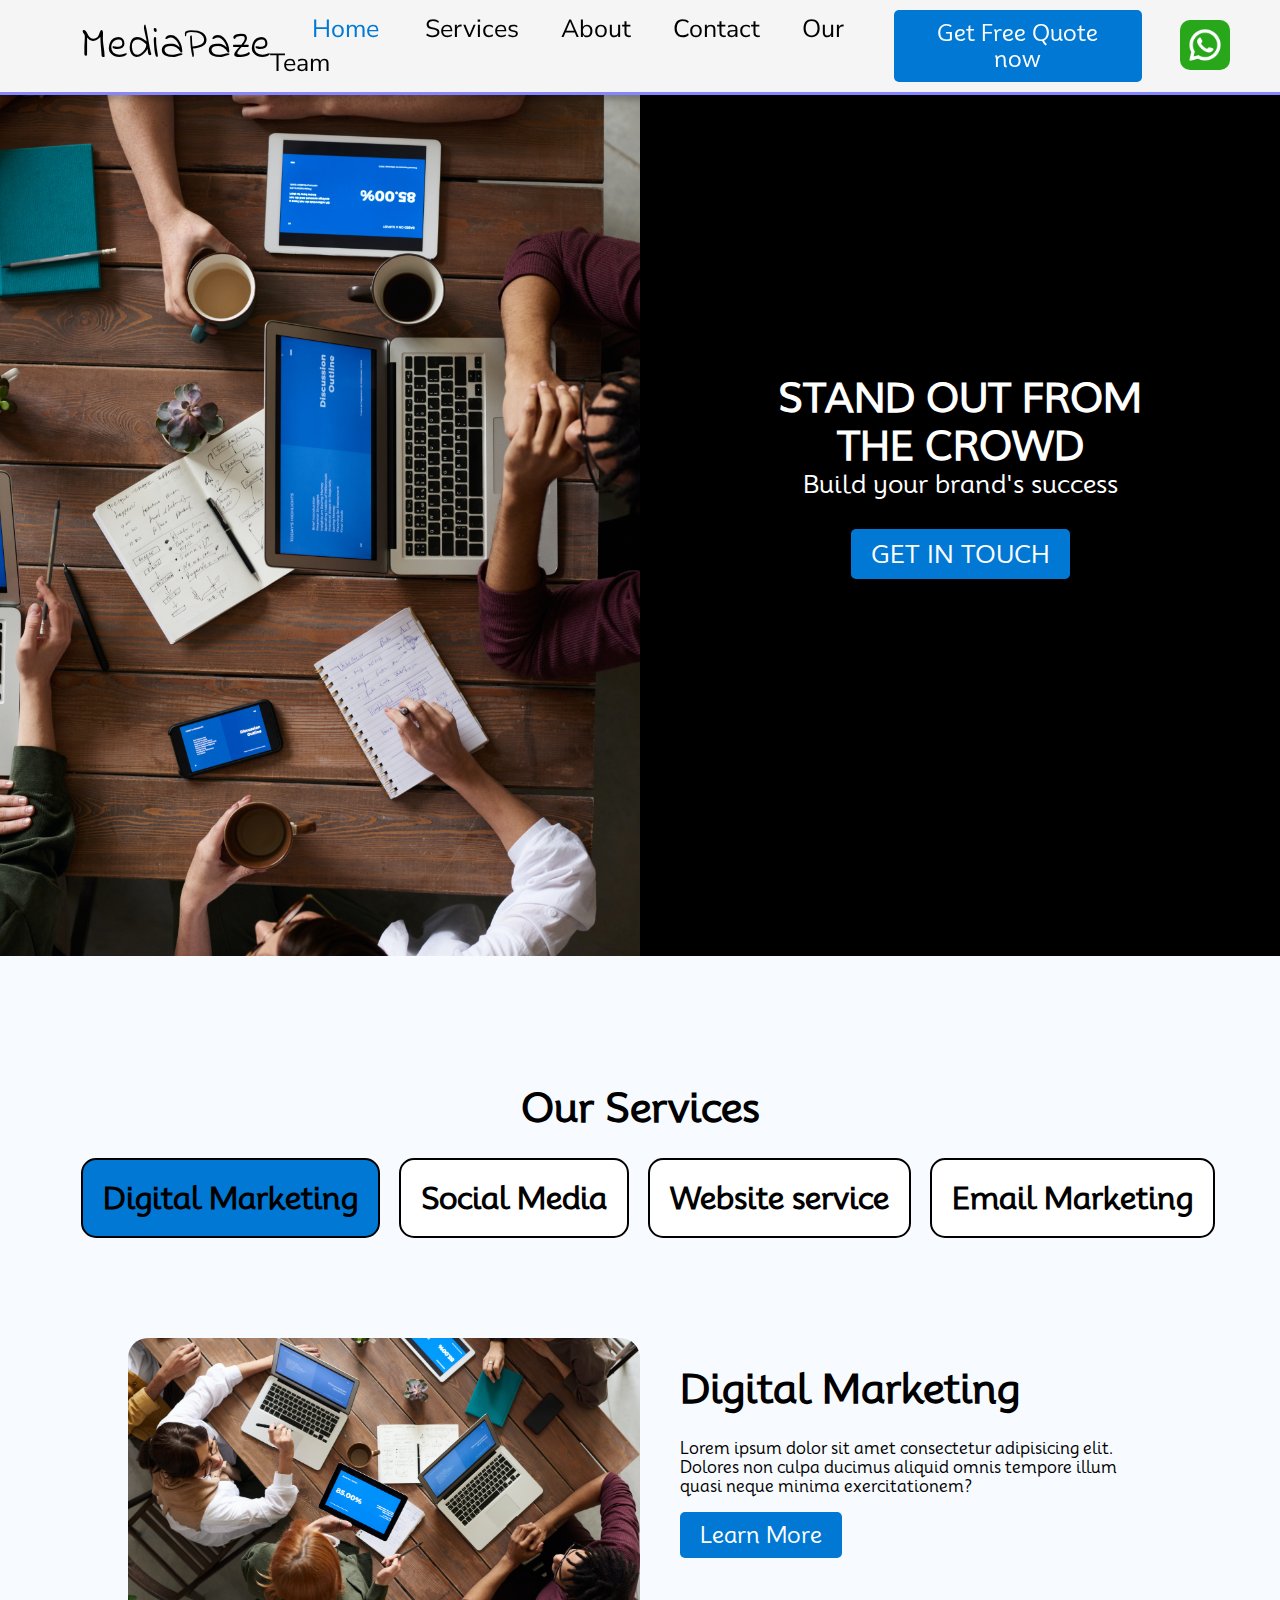
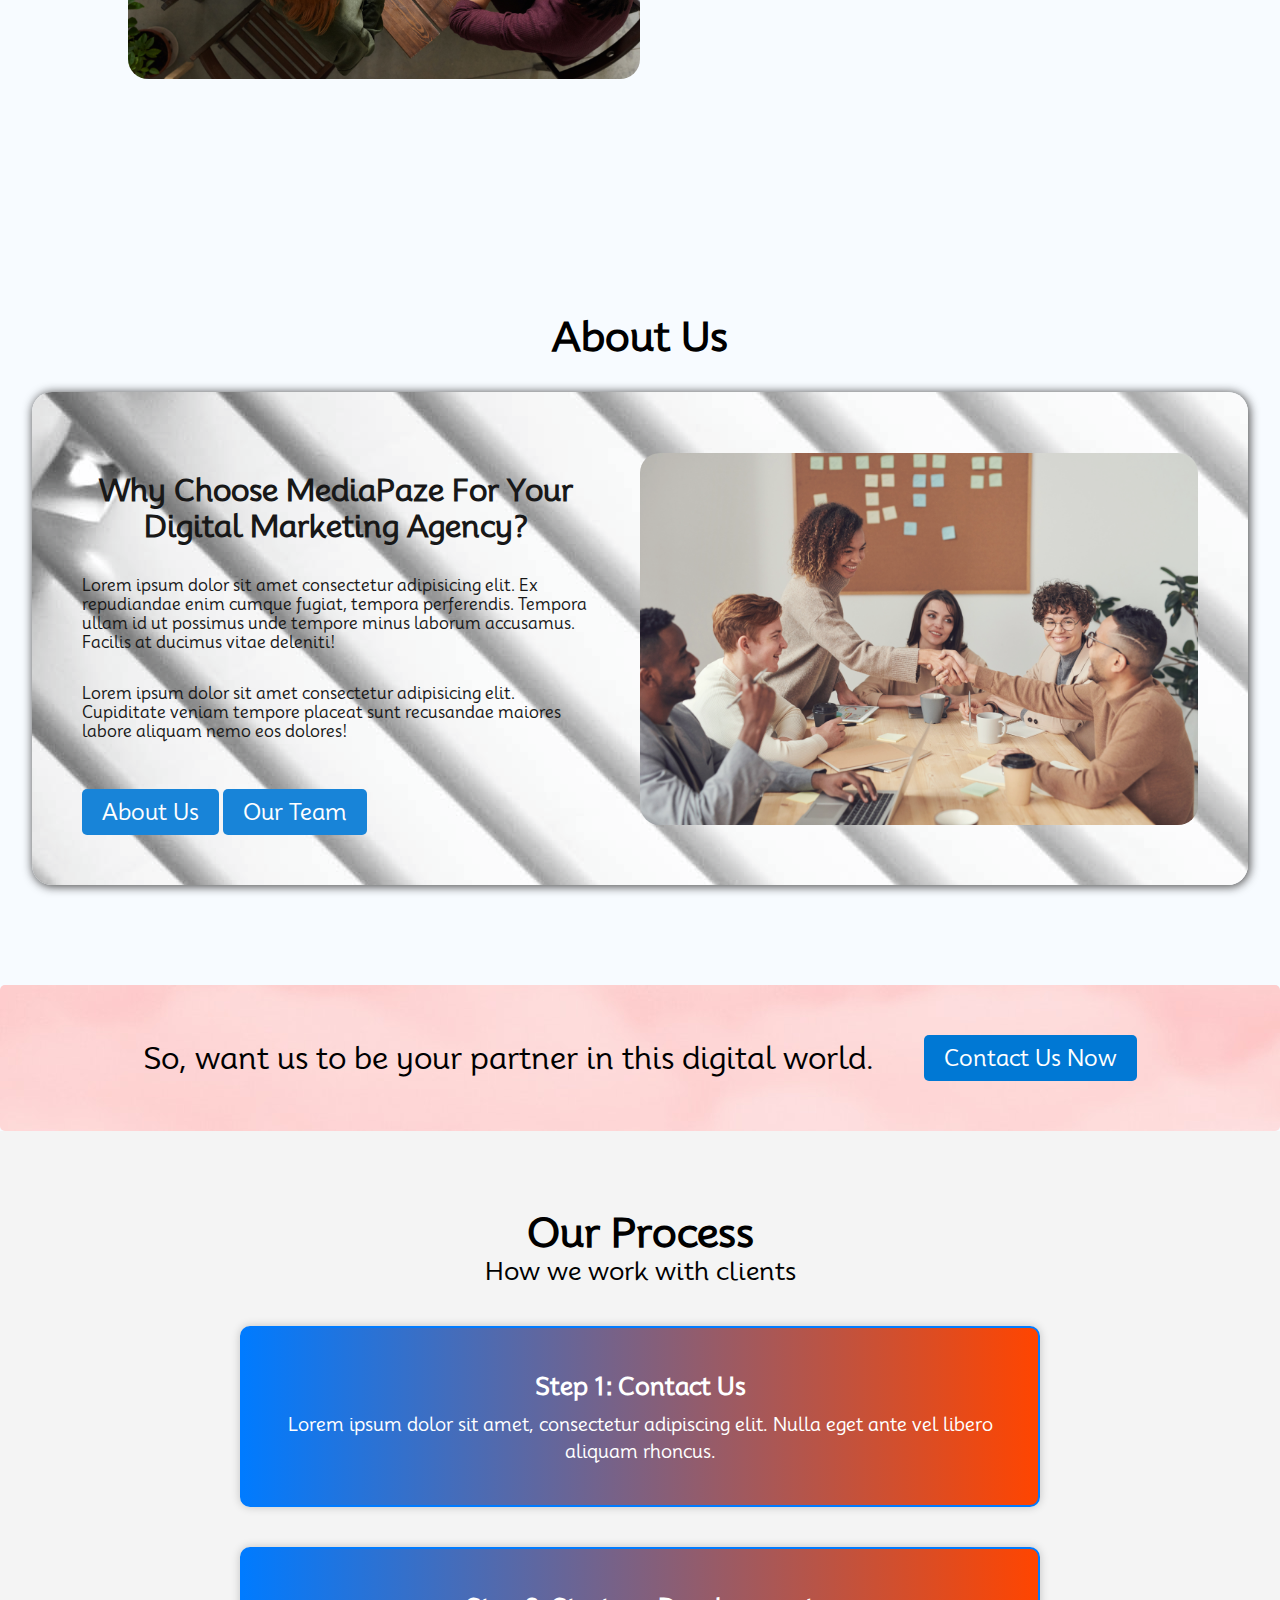
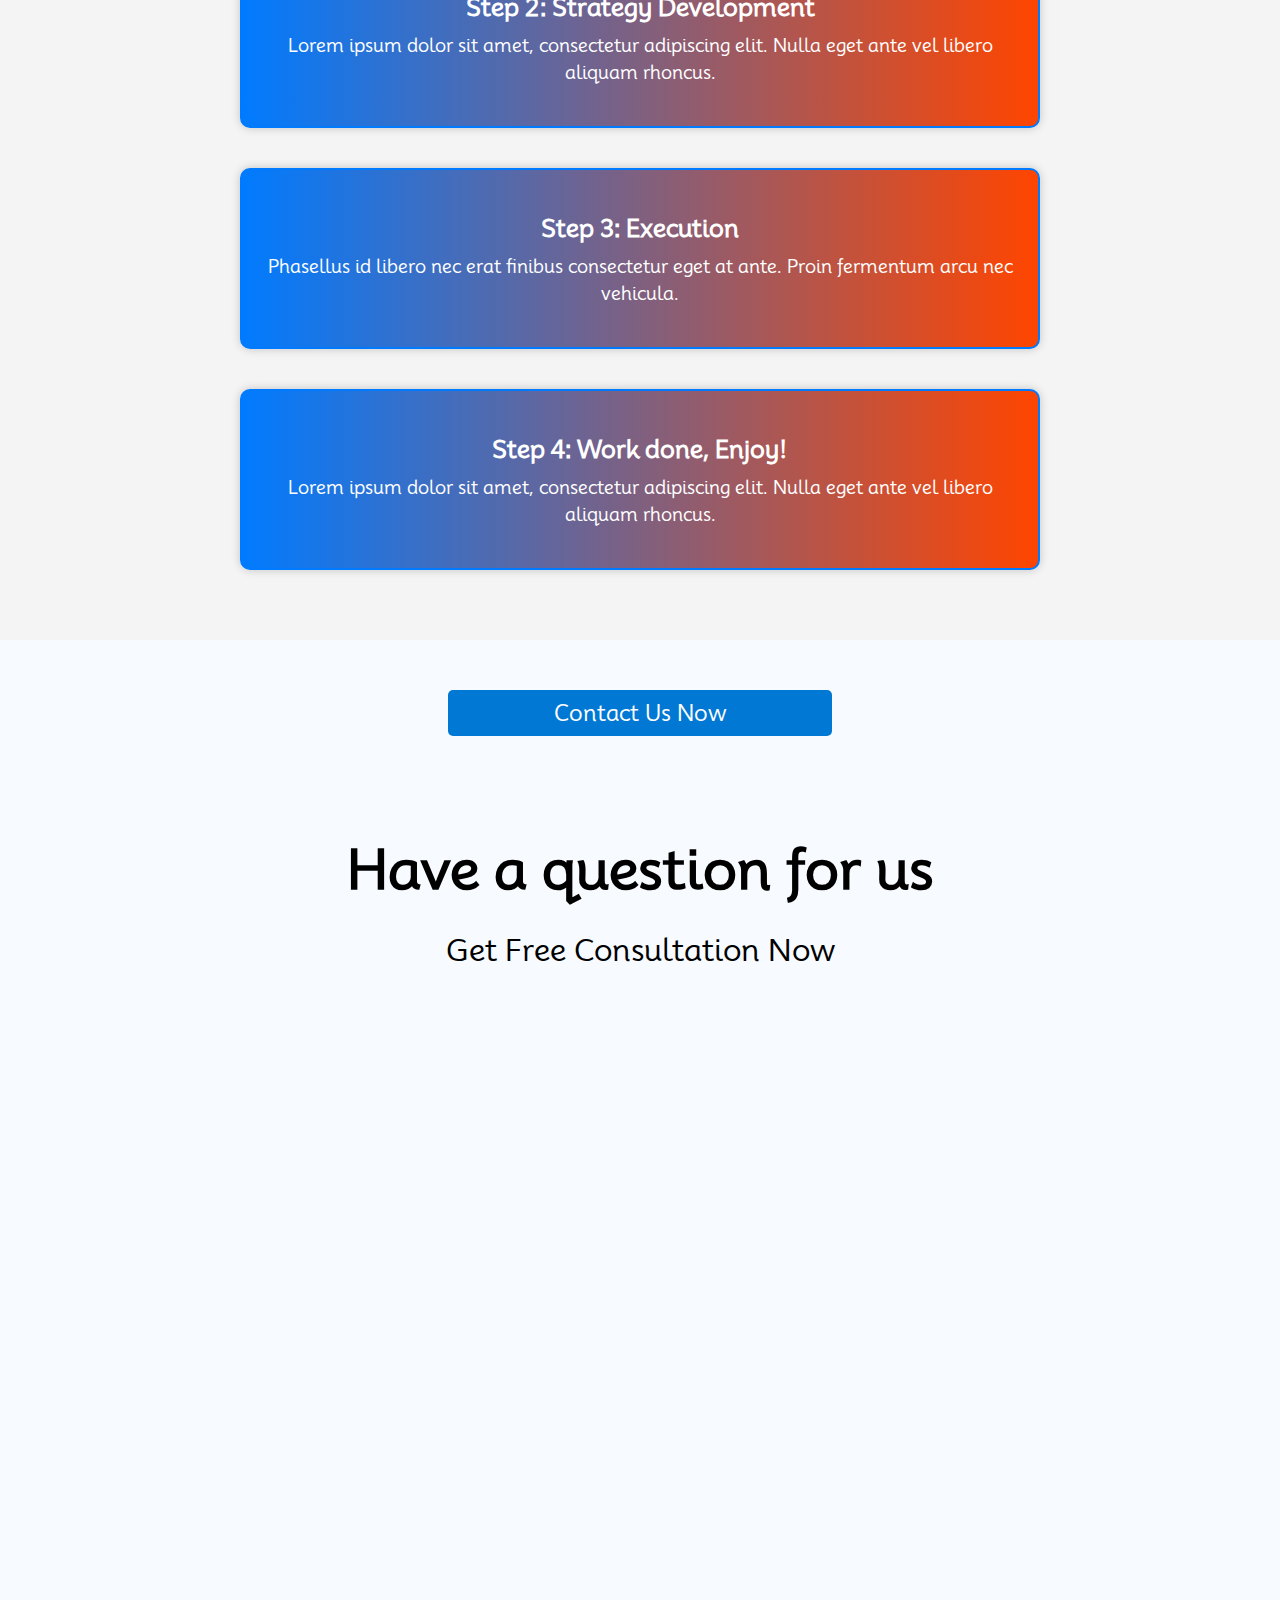
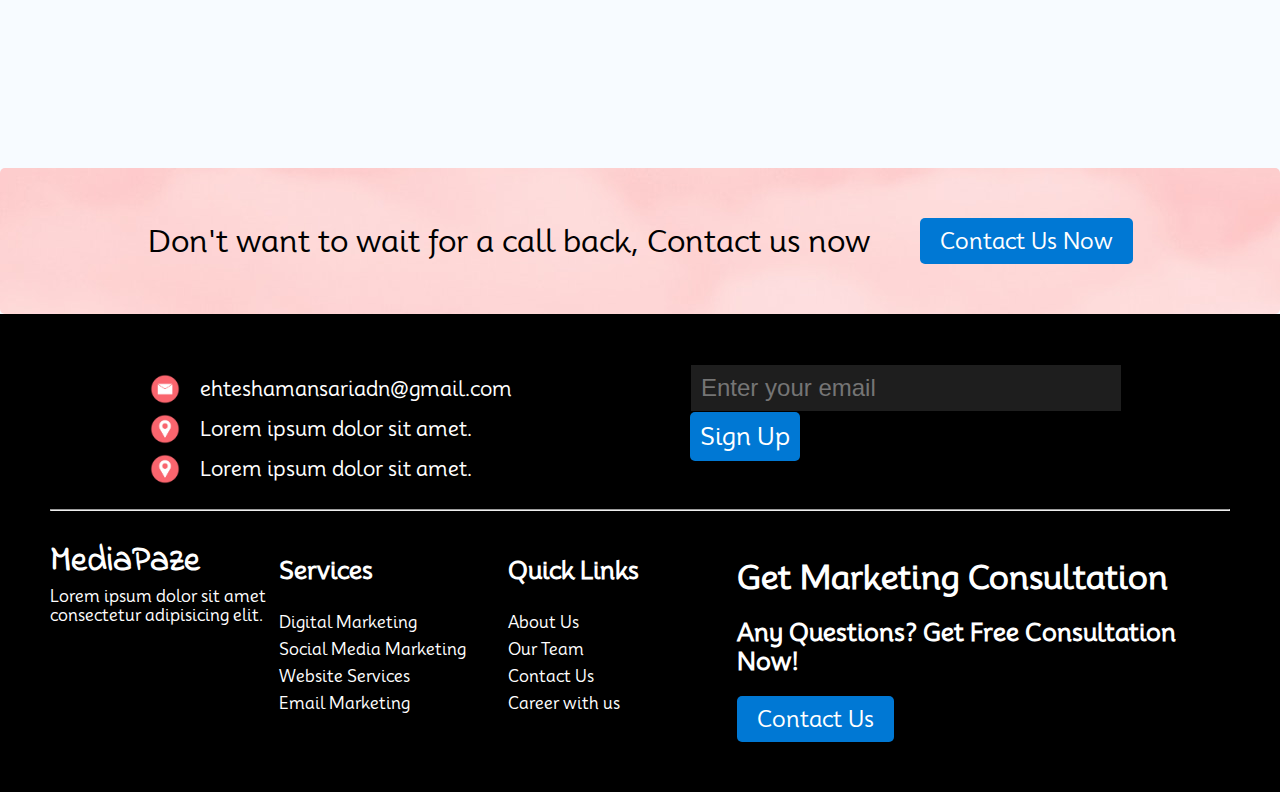
==== SRC/HTML/index.html @ 1546e2ee "ADDED FILES FROM DESKTOP" ====
<!DOCTYPE html>
<html lang="en">

<head>
    <meta charset="UTF-8">
    <meta name="viewport" content="width=device-width, initial-scale=1.0">
    <title>Medai Paze</title>
    <link rel="stylesheet" type="text/css" href="../CSS/style.css">
    <link rel="stylesheet" href="../CSS/common.css">
</head>

<body id="body">
    <section id="header">
        <!-- <div class="header-get-quote">
            <span class="get-quote" onclick="window.location.href = '#'">Get your free quote now</span>
        </div> -->
        <nav>
            <span id="logo">MediaPaze</span>
            <div class="options">
                <a href="../HTML/index.html" class="active">Home</a>
                <!-- <a href="#">Pricing</a> -->
                <a href="../HTML/service.html">Services</a>
                <a href="../HTML/about.html">About</a>
                <a href="../HTML/contact.html">Contact</a>
                <a href="../HTML/our_team.html">Our Team</a>
            </div>
            <span class="get-quote" onclick="window.location.href = '#process'">Get Free Quote now</span>
            <a href="https://wa.me/917415212350?=Hello! I have some work to be done." target="_blank"><img src="../MEDIA/whatsapp.png" alt="MediaPaze"></a>
        </nav>
    </section>


    <section id="intro">
        <div class="intro"></div>
        <div class="intro-cont">
            <div class="intro-cont-img">
                <img src="../MEDIA/pexels-fauxels-3183165.jpg" alt="MediaPaze">
            </div>
            <div class="intro-cont-text-area">
                <h1>STAND OUT FROM THE CROWD</h1>
                <span>Build your brand's success</span>
                <span class="get-quote" onclick="window.location.href = '../HTML/index.html#process'">GET IN TOUCH</span>
            </div>
        </div>
    </section>


    <section id="services">
        <h1>Our Services</h1>
        <div class="service-menu">
            <button class="service-menu-item" id="button1">Digital Marketing</button>
            <button class="service-menu-item" id="button2">Social Media</button>
            <button class="service-menu-item" id="button3">Website service</button>
            <button class="service-menu-item" id="button4">Email Marketing</button>
        </div>
        <div id="content1" class="content">
            <img src="../MEDIA/pexels-fauxels-3182773.jpg" alt="Digital Marketing">
            <div class="service-content-text-area">
                <h1>Digital Marketing</h1>
                <p>Lorem ipsum dolor sit amet consectetur adipisicing elit. Dolores non culpa ducimus aliquid omnis
                    tempore illum quasi neque minima exercitationem?</p>
                <span class="get-quote" onclick="window.location.href = '#'">Learn More</span>
            </div>
        </div>
        <div id="content2" class="content"><img src="../MEDIA/pexels-fauxels-3182773.jpg" alt="Digital Marketing">
            <div class="service-content-text-area">
                <h1>Social Media Marketing</h1>
                <p>Lorem ipsum dolor sit amet consectetur adipisicing elit. Dolores non culpa ducimus aliquid omnis
                    tempore illum quasi neque minima exercitationem?</p>
                <span class="get-quote" onclick="window.location.href = '#'">Learn More</span>
            </div>
        </div>
        <div id="content3" class="content"><img src="../MEDIA/pexels-fauxels-3182773.jpg" alt="Digital Marketing">
            <div class="service-content-text-area">
                <h1>Website Services</h1>
                <p>Lorem ipsum dolor sit amet consectetur adipisicing elit. Dolores non culpa ducimus aliquid omnis
                    tempore illum quasi neque minima exercitationem?</p>
                <span class="get-quote" onclick="window.location.href = '#'">Learn More</span>
            </div>
        </div>
        <div id="content4" class="content">
            <img src="../MEDIA/pexels-fauxels-3182773.jpg" alt="Digital Marketing">
            <div class="service-content-text-area">
                <h1>Email Marketing</h1>
                <p>Lorem ipsum dolor sit amet consectetur adipisicing elit. Dolores non culpa ducimus aliquid omnis
                    tempore illum quasi neque minima exercitationem?</p>
                <span class="get-quote" onclick="window.location.href = '#'">Learn More</span>
            </div>
        </div>

        </div>
    </section>


    <section id="about">
        <h2 id="about-h2">About Us</h2>
        <div class="about">


            <div class="about-text-area">
                <h3>Why Choose MediaPaze For Your Digital Marketing Agency?</h3>
                <p>Lorem ipsum dolor sit amet consectetur adipisicing elit. Ex repudiandae enim cumque fugiat, tempora
                    perferendis. Tempora ullam id ut possimus unde tempore minus laborum accusamus. Facilis at ducimus
                    vitae
                    deleniti!</p>
                    <p>Lorem ipsum dolor sit amet consectetur adipisicing elit. Cupiditate veniam tempore placeat sunt
                        recusandae maiores labore aliquam nemo eos dolores!</p>
                        <div class="about-text-area-btns">
                            <span class="get-quote" onclick="window.location.href = '../HTML/about.html'">About Us</span>
                    <span class="get-quote" onclick="window.location.href = '../HTML/our_team.html'">Our Team</span>
                </div>
            </div>
            <img src="../MEDIA/pexels-fauxels-3184291.jpg" alt="MediaPaze">
        </div>
    </section>

    <section id="get-quote-section">
        <span id="get-quote-section-text">So, want us to be your partner in this digital world.</span id>
        <span class="get-quote" onclick="window.location.href = '../HTML/contact.html'">Contact Us Now</span>

    </section>
    
    




    <section class="our-process" id="process">
        <h1>Our Process</h1>
        <p>How we work with clients</p>
        <div class="timeline">
            <div class="timeline-item">
                <!-- <div class="timeline-icon">
                    <img src="icon1.png" alt="Step 1 Icon">
                </div> -->
                <div class="timeline-content">
                    <h3>Step 1: Contact Us</h3>
                    <p>Lorem ipsum dolor sit amet, consectetur adipiscing elit. Nulla eget ante vel libero aliquam rhoncus.</p>
                </div>
            </div>
            <div class="timeline-item">
                <!-- <div class="timeline-icon">
                    <img src="icon1.png" alt="Step 1 Icon">
                </div> -->
                <div class="timeline-content">
                    <h3>Step 2: Strategy Development</h3>
                    <p>Lorem ipsum dolor sit amet, consectetur adipiscing elit. Nulla eget ante vel libero aliquam rhoncus.</p>
                </div>
            </div>
            <!-- <div class="process-divider"></div> -->
            <div class="timeline-item">
                <!-- <div class="timeline-icon">
                    <img src="icon2.png" alt="Step 2 Icon">
                </div> -->
                <div class="timeline-content">
                    <h3>Step 3: Execution</h3>
                    <p>Phasellus id libero nec erat finibus consectetur eget at ante. Proin fermentum arcu nec vehicula.</p>
                </div>
            </div>
            <!-- <div class="process-divider"></div> -->
            <div class="timeline-item">
                <!-- <div class="timeline-icon">
                    <img src="icon1.png" alt="Step 1 Icon">
                </div> -->
                <div class="timeline-content">
                    <h3>Step 4: Work done, Enjoy!</h3>
                    <p>Lorem ipsum dolor sit amet, consectetur adipiscing elit. Nulla eget ante vel libero aliquam rhoncus.</p>
                </div>
            </div>
    </section>
    <span class="get-quote" onclick="window.location.href = '../HTML/contact.html'" id="process-contact-btn">Contact Us Now</span>





<section id="contact">
    <div class="contact-text-area">
        <h1>Have a question for us</h1>
    <p>Get Free Consultation Now</p>
    </div>
    
    <!-- Calendly inline widget begin -->
<div class="calendly-inline-widget" data-url="https://calendly.com/myemails-855/30-minute-meeting-2" style="min-width:320px;height:700px;"></div>
<script type="text/javascript" src="https://assets.calendly.com/assets/external/widget.js" async></script>

</section>


<section id="get-quote-section">
    <span id="get-quote-section-text">Don't want to wait for a call back, Contact us now</span id>
    <span class="get-quote" onclick="window.location.href = '../HTML/contact.html'">Contact Us Now</span>

</section>






<section class="footer">
    <div class="footer-part1">
    <div class="address-a-info">
        <div class="aai-content">
            <img src="../MEDIA/2.png" alt="">
            <a href="mailto:ehteshamansariadn@gmail.com">ehteshamansariadn@gmail.com</a>
        </div>
        <div class="aai-content">
            <img src="../MEDIA/3.png" alt="">
            <p>Lorem ipsum dolor sit amet.</p>
        </div>
        <div class="aai-content">
            <img src="../MEDIA/3.png" alt="">
            <p>Lorem ipsum dolor sit amet.</p>
        </div>
    </div>

    <div class="newsletter">
        <input type="email" name="email-for-newsletter" id="email-input" required placeholder="Enter your email">
        <span type="submit" id="newsletter-submit" class="get-quote">Sign Up</span>
    </div>
</div>

<hr style="margin-top: 25px; margin-bottom: 25px;">

<div class="footer-part2">
    <div class="footer-about">
        <!-- <img src="#" alt="MediaPaze"> -->
        <h1 id="footer-logo">MediaPaze</h1>
        <p>Lorem ipsum dolor sit amet consectetur adipisicing elit.</p>
    </div>
    <div class="footer-links">
        <h2>Services</h2>
        <div class="footer-links-sec">
            <a href="#">Digital Marketing</a>
            <a href="#">Social Media Marketing</a>
            <a href="#">Website Services</a>
            <a href="#">Email Marketing</a>
        </div>
    </div>
    <div class="footer-links">
        <h2>Quick Links</h2>
        <div class="footer-links-sec">
            <a href="#">About Us</a>
            <a href="#">Our Team</a>
            <a href="#">Contact Us</a>
            <a href="#">Career with us</a>
        </div>
    </div>
    <div class="footer-quote">
        <h1>Get Marketing Consultation</h1>
        <h2>Any Questions? Get Free Consultation Now!</h2>
        <span class="get-quote">Contact Us</span>
    </div>
</div>
    
</section>















    <script src="../JS/our_process.js"></script>
    <script src="../JS/script.js"></script>
    <script src="../JS/service.js"></script>
</body>

</html>
---- SRC/CSS/style.css ----
.ball {
    position: absolute;
    width: 10px; /* Adjust the size of the balls as needed */
    height: 10px;
    background-color: #fe2a2a; /* Color of the balls */
    border-radius: 50%;
    animation-timing-function: linear;
    transform-origin: center;
}

.intro-cont{
    display: flex;
    flex-direction: row;
    align-items: center;
    justify-content: center;
    width: 100%;
    /* height: auto; */
    overflow: hidden;
    background-color: black;
    margin-bottom: 100px;
    
}

.intro-cont-img{
    top: 10px;
    width: 50%;
    z-index: 0;
    overflow-y: hidden;
    margin-bottom: -7px;
}

.intro-cont-img img{
    width: 100%;
    
}

.intro-cont-text-area{
    width: 50%;
    height: auto;
    color: white;
    display: flex;
    flex-direction: column;
    align-items: center;
    font-family: 'Mooli', sans-serif;
}

.intro-cont-text-area h1{
    width: 70%;
    margin-bottom: 0;
    text-align: center;
    font-size: 40px;
}
.intro-cont-text-area span{
    font-size: 25px;
    margin-bottom: 30px;
}




#services{
    
    top: 150px;
    display: flex;
    flex-direction: column;
    align-items: center;
    justify-content: center;
    /* margin-top: 50px; */
    /* margin-bottom: 100px; */
}



.service-menu-item{
    background-color: white ;
    border: 2px solid black;
    border-radius: 15px;
    padding: 20px;
    font-size: 30px;
    font-weight: bolder;
    font-family:'Mooli', sans-serif;
    margin-left: 15px;
    cursor: pointer;
    margin-bottom: 100px;
}
#services h1{
    font-size: 40px;
    font-family: 'Mooli', sans-serif;
}
.content {
    display: none;
    flex-direction: row;
    justify-content: center;
    text-align: center;
    width: 80%;
    margin-bottom: 200px;
}
.content img{
    width: 50%;
    height: auto;
    margin-right: 40px;
    border-radius: 20px;
}

.content .service-content-text-area{
    text-align: left;
    font-family: 'Mooli', sans-serif;
}



.about{
    display: flex;
    flex-direction: row;
    text-align: center;
    align-items: center;
    justify-content: center;
    width: 95%;
    height: auto;
    margin: auto;
    background-image: url(../MEDIA/about_background.jpg);
    opacity: 0.9;
    padding: 50px;
    border-radius: 20px;
    box-shadow: 1px 1px 10px 1px rgb(65, 64, 64);
}
#about-h2{
    text-align: center;
    font-family: 'Mooli', sans-serif;
    font-size: 40px;
    margin-bottom: 2rem;
}


.about img{
    width: 50%;
    border-radius: 20px;
    margin-left: 50px;
} 

.about .about-text-area{
    text-align: center;
    font-family: 'Mooli', sans-serif;

}
.about .about-text-area h3{
    font-size: 30px;
}

.about .about-text-area p{
    text-align: left;
    margin-top: 2rem;
}

.about-text-area-btns{
    float: left;
    margin-top: 2rem;
}


#get-quote-section{
    display: flex;
    flex-direction: row;
    background-image: url(../MEDIA/quote-background.jpg);
    width: 100%;
    margin-top: 100px;
    font-family: 'Mooli', sans-serif;
    padding: 50px 25px;
    justify-content: center;
    align-items: center;
    border-radius: 5px;
}

#get-quote-section-text{
    font-size: 30px;
    margin-right: 50px;
}



/* Define styles for the section */
.our-process {
    padding: 50px 0;
    text-align: center;
    background-color: #f4f4f4;
    margin-bottom: 50px;
}

.our-process h1{
    font-family: 'Mooli',sans-serif;
    font-size: 40px;
    text-align: center;
    margin-bottom: 0;
}

.our-process p{
    font-family: 'Mooli',sans-serif;
    font-size: 25px;
    margin: 0;
    margin-bottom: 20px;
}



/* Define styles for the timeline */
.timeline {
    display: flex;
    flex-direction: column;
    align-items: center;
}

/* Define styles for individual timeline items */
.timeline-item {
    display: flex;
    align-items: flex-start;
    margin: 30px 0;
    max-width: 800px;
}

.timeline-icon {
    width: 80px;
    height: 80px;
    background-color: #f0f3f7;
    border-radius: 50%;
    display: flex;
    justify-content: center;
    align-items: center;
    margin-right: 20px;
    box-shadow: 0 0 15px rgba(0, 0, 0, 0.2);
}

.timeline-icon img {
    width: 50px;
    height: 50px;
}

.timeline-content {
    background: linear-gradient(to right, #007bff, #ff4500);
    color: #fff;
    padding: 20px;
    border: 2px solid #007bff;
    border-radius: 10px;
    box-shadow: 0 0 10px rgba(0, 0, 0, 0.2);
     
    z-index: 2; 
}


.timeline-content h3 {
    font-size: 24px;
    margin-bottom: 10px;
    color: #ffffff;
    font-family: 'Mooli', sans-serif;
}

.timeline-content p {
    font-size: 18px;
    line-height: 1.5;
    color: #ffffff;
    font-family: 'Mooli', sans-serif;
}


.process-divider {
    width: 100%;
    height: 20px; 
    background-image: linear-gradient(to right, #007bff, #ff4500);
    border-radius: 10px;
    margin: 20px 0;
}


.timeline-item {
    display: flex;
    margin: 20px 0;}


#process-contact-btn{
    display: flex;
    justify-content: center;
    align-items: center;
    width: 30%;
    margin: auto;
    
}


.contact-text-area{
    align-items: center;
    text-align: center;
    margin: auto;
    margin-top: 100px;
}

#contact h1{
    font-family: 'Mooli' , sans-serif;
    font-size: 55px;
    margin-bottom: 10px;
}

#contact p{
    font-family: 'Mooli', sans-serif;
    font-size: 30px;
    margin-bottom: 0px;
}
---- SRC/CSS/common.css ----
@import url('https://fonts.googleapis.com/css2?family=Indie+Flower&family=Mooli&family=Nunito+Sans:opsz,wght@6..12,200;6..12,300;6..12,400&display=swap');

:root {
    --main-bg-color: #0078d4;
  }

  
* {
    box-sizing: border-box;
    /* border: 1px solid red; */
}

body {
    background-color: rgb(247, 251, 255);
    margin: 0;
    padding: 0;
    z-index: 1;
    /* height: 100000px; */
}

#header {
    background-color: white;
    display: flex;
    align-items: center;
    flex-direction: column;
    width: 100%;
    /* position: fixed; */
}

/* .header-get-quote{
    width: 100%;
    background-color: black;
    display: flex;
    flex-direction: column;
    display: none;
    align-items: center;
    justify-content: center;
    padding-top: 10px;
    padding-bottom: 10px;
    position: fixed;
    z-index: 9999;
    box-shadow: 0px 5px 5px rgba(0, 0, 0, 0.2);
} */

.get-quote {
    display: inline-block;
    padding: 10px 20px; 
    background-color: var(--main-bg-color); 
    color: white; 
    text-align: center;
    text-decoration: none;
    cursor: pointer;
    border-radius: 5px; 
    transition: background-color 0.3s ,color 0.5s; 
    font-family: 'Mooli', sans-serif;
    font-size: 22px;
    
}

.get-quote:hover{
    background-color: #00ff08e8;
    font-weight: bolder;
    color: black;
}


#logo{
    font-size: 45px;
    margin-left: 60px;
    font-family: 'Indie Flower', cursive;
}

nav a{
    text-decoration: none;
    color: black;
    margin-left: 38px;
    font-family: 'Nunito Sans', sans-serif;
    font-size: 25px;
    transition: background-color 0.3s, color 0.3s;
}
nav a.active {
    padding: 4px;
    border-radius: 10px;
    color: var(--main-bg-color);
}

nav a:hover{
    padding: 4px;
    border-radius: 10px;
    color: var(--main-bg-color);
}


.options{
    align-items: center;
    margin: auto;
}
nav{
    padding: 10px;
    padding-left: 20px;
    padding-right: 50px;
    background-color: whitesmoke;
    display: flex;
    flex-direction: row;
    font-family: 'Indie Flower', cursive;
    width: 100%;
    align-items: center;
    box-shadow: 0px 5px 5px rgba(0, 0, 0, 0.2);
    z-index: 999;
    border-bottom: 3px solid rgb(134, 134, 255);
    position: fixed;
    margin-bottom: 200px;
}
nav a img{
    width: 50px;
    height: 50px;
    margin-top: 7px;
    border-radius: 10px;
}

nav a img:hover{
    box-shadow: 1px 1px 10px 1px grey;

}

/* .accounts{
    margin: 0 25px;
    padding: 10px 5px;
    border-radius: 10px;
    background-color: #a6f8f8c5;
}
.accounts-buttons{
    border: 1px solid black;
    border-radius: 10px;
    padding: 3px 8px;
    font-size: 25px;
    cursor: pointer;
    transition: background-color 0.5s;
    font-family: sans-serif;
} */
/* #login{
    background-color: var(--main-bg-color);
}

#signup{
    background-color: rgba(255, 255, 255, 0.503);
    margin-left: 25px;
}

#signup:hover{
    background-color:rgb(245, 68, 68) ;
    font-weight: bolder;
}
#login:hover{
    background-color: rgb(0, 255, 0);
    font-weight: bolder;

} */





#get-quote-section{
    display: flex;
    flex-direction: row;
    background-image: url(../MEDIA/quote-background.jpg);
    width: 100%;
    /* margin-top: 100px; */
    font-family: 'Mooli', sans-serif;
    padding: 50px 25px;
    justify-content: center;
    align-items: center;
    border-radius: 5px;
}

#get-quote-section-text{
    font-size: 30px;
    margin-right: 50px;
}



















.footer{
    background-color: black;
    color: white;
    font-family: 'Mooli', sans-serif;
    width: 100%;
    padding: 50px 50px;
}

.footer a{
    text-decoration: none;
    color: white;
}

.footer-part1{
    display: flex;
    flex-direction: row;
}


.address-a-info{
    display: flex;
    flex-direction: column;
    justify-content: center;
    margin-left: 100px;
    width: 50%;
}

.address-a-info img{
    width: 30px;
    height: 30px;
    margin-right: 20px;
}

.aai-content{
    display: flex;
    flex-direction: row;
    align-items: center;
    font-size: 20px;
    margin-top: 10px;
}

.aai-content p{
    margin: 0;
    align-items: center;
}

.newsletter{
    width: 50%;
    align-items: center;
    
}

.newsletter #email-input{
    width: 80%;
    height: 40%;
    padding: 10px;
    font-size: x-large;
    /* border-radius: 10px; */
    color: white;
    border: 1px black solid;
    background-color: #ffffff1e;
}

#newsletter-submit{
    font-size: x-large;
    padding: 10px;
    cursor: pointer;
}

#newsletter-submit:active{
    background-color: #92c5eb;
}

.footer-part2{
    display: flex;
    flex-direction: row;
}

#footer-logo{
    font-family: 'Indie Flower', cursive;
    font-size: 35px;
    margin: 0;
    
}
.footer-about p{
    margin: 0;
    word-wrap: break-word;
}
.footer-about{
    width: 20%;
}

.footer-links{
    display: flex;
    flex-direction: column;
    width: 20%;
}

.footer-links .footer-links-sec{
    display: flex;
    flex-direction: column;
}

.footer-links-sec a{
    transition: color 0.5s;
    margin-top: 8px;
}
.footer-links-sec a:hover{
color: #ff4500;
}
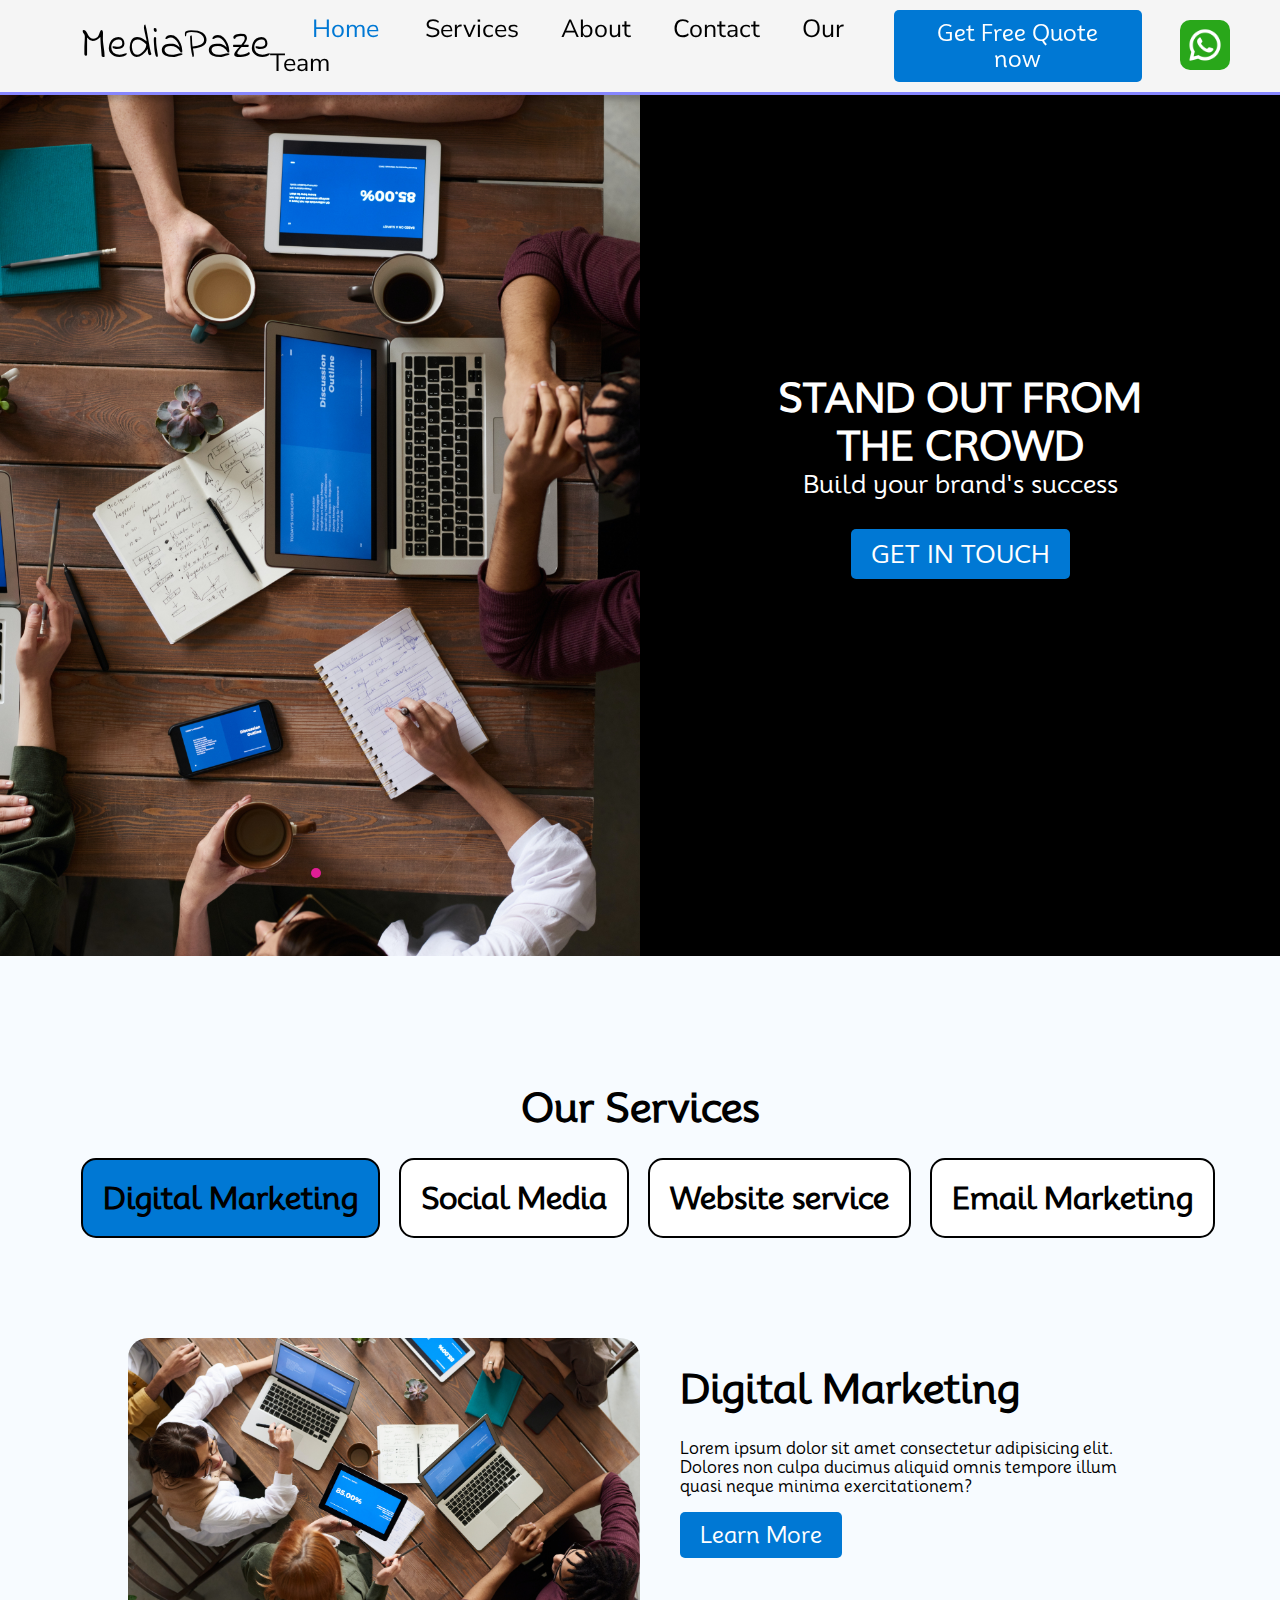
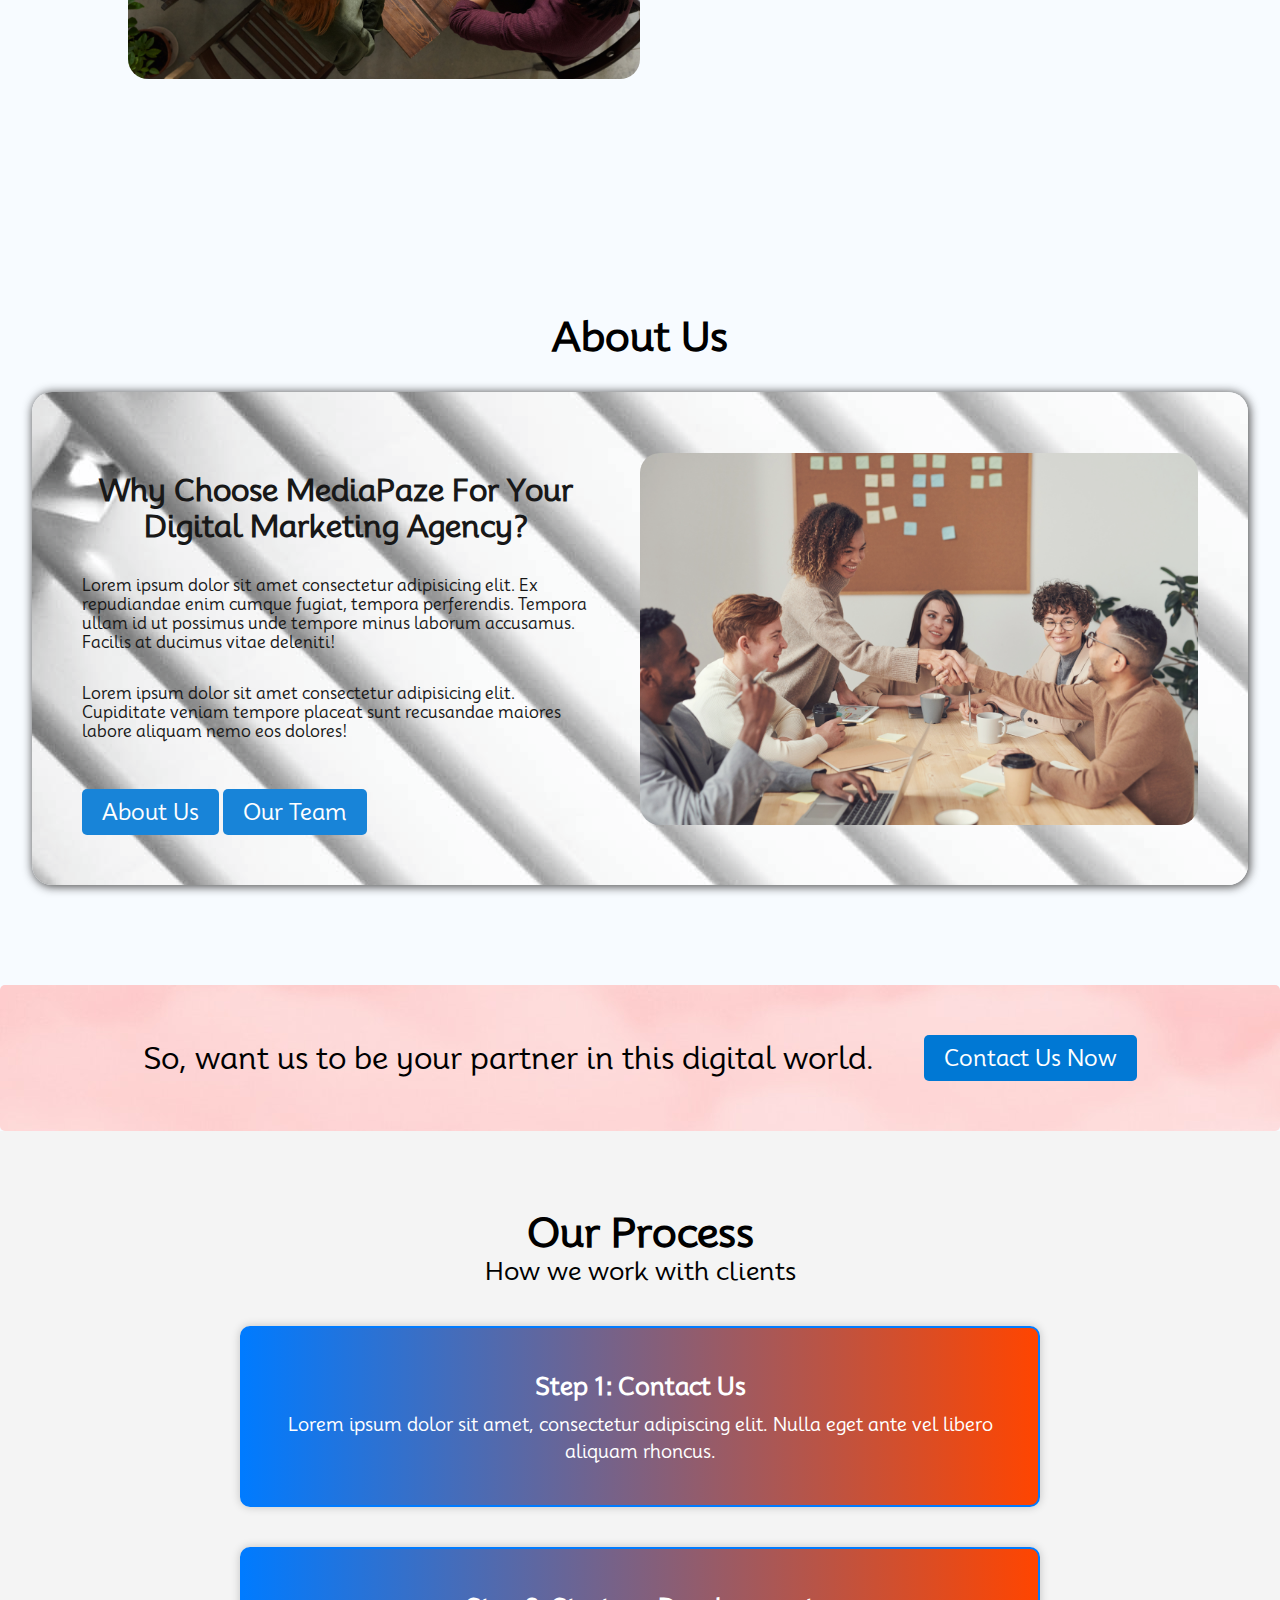
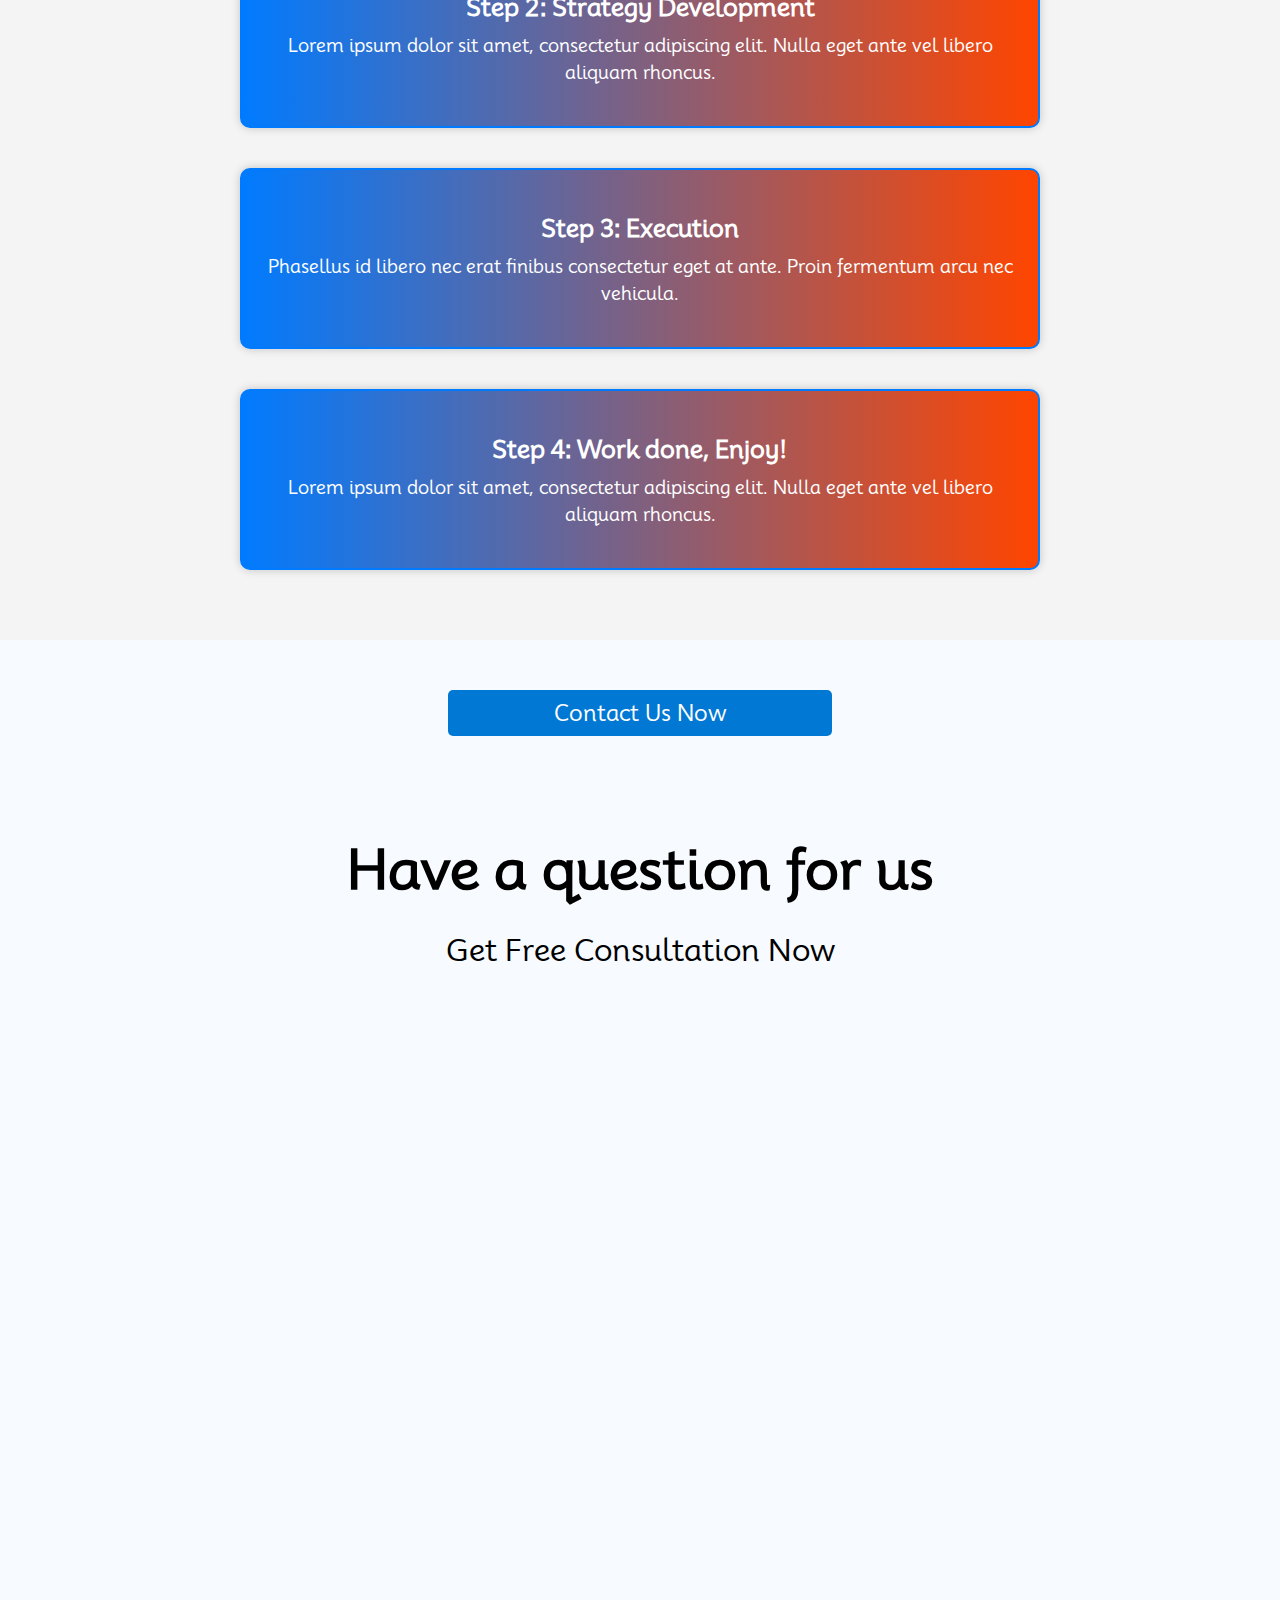
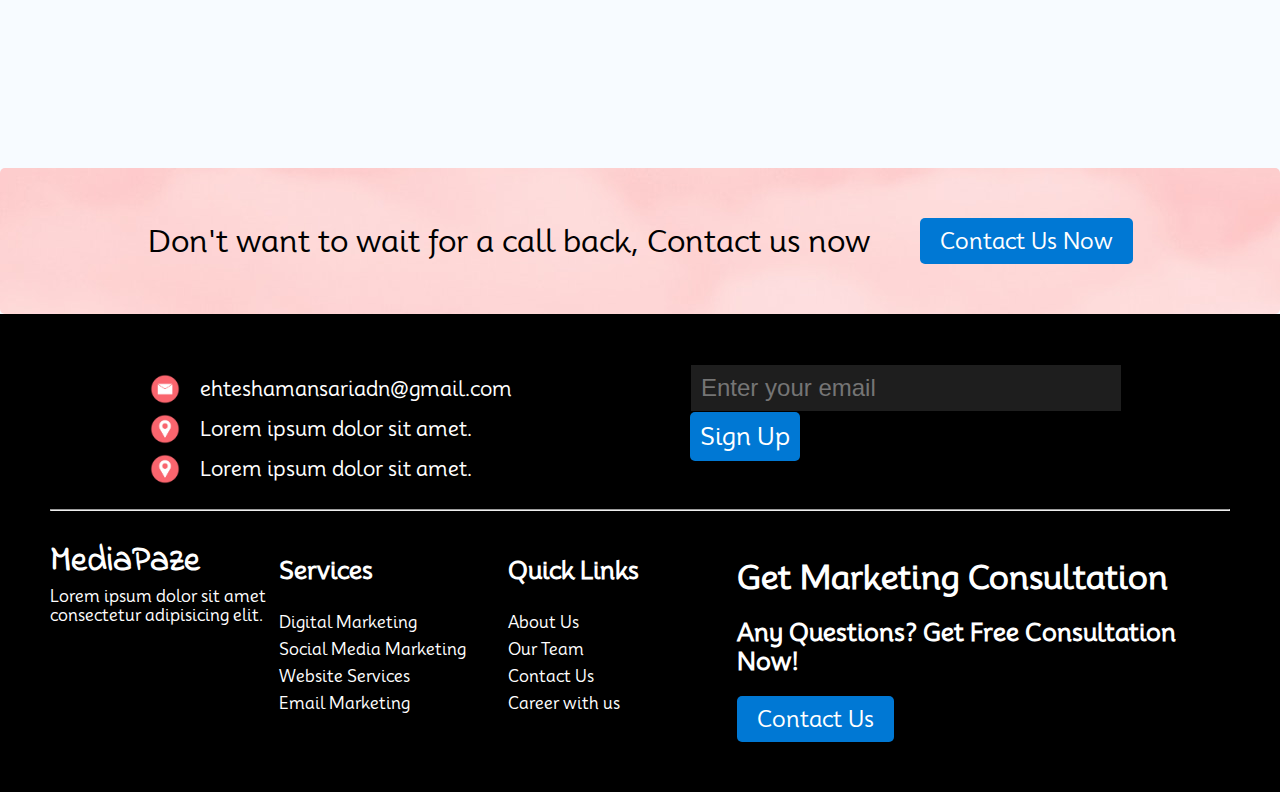
==== commit c5f7c564: "added some responsivness" ====
--- a/SRC/HTML/index.html
+++ b/SRC/HTML/index.html
@@ -7,6 +7,7 @@
     <title>Medai Paze</title>
     <link rel="stylesheet" type="text/css" href="../CSS/style.css">
     <link rel="stylesheet" href="../CSS/common.css">
+    
 </head>
 
 <body id="body">
@@ -17,15 +18,33 @@
         <nav>
             <span id="logo">MediaPaze</span>
             <div class="options">
+
                 <a href="../HTML/index.html" class="active">Home</a>
-                <!-- <a href="#">Pricing</a> -->
                 <a href="../HTML/service.html">Services</a>
                 <a href="../HTML/about.html">About</a>
                 <a href="../HTML/contact.html">Contact</a>
                 <a href="../HTML/our_team.html">Our Team</a>
             </div>
-            <span class="get-quote" onclick="window.location.href = '#process'">Get Free Quote now</span>
-            <a href="https://wa.me/917415212350?=Hello! I have some work to be done." target="_blank"><img src="../MEDIA/whatsapp.png" alt="MediaPaze"></a>
+            <span class="get-quote" onclick="window.location.href = '#process'" id="nav-get-quote">Get Free Quote
+                now</span>
+            <a href="https://wa.me/917415212350?=Hello! I have some work to be done." target="_blank" id="wa-icon"><img
+                    src="../MEDIA/whatsapp.png" alt="MediaPaze"></a>
+                    <div class="hamburger-menu" >
+                        <div class="bar"></div>
+                        <div class="bar"></div>
+                        <div class="bar"></div>
+                    </div>
+                    <divv>
+
+                    <ul class="menu-items">
+
+                        <li><a href="../HTML/index.html" class="active">Home</a></li>
+                        <li><a href="../HTML/service.html">Services</a></li>
+                        <li><a href="../HTML/about.html">About</a></li>
+                        <li><a href="../HTML/contact.html">Contact</a></li>
+                        <li><a href="../HTML/our_team.html">Our Team</a></li>
+                    </ul>
+                </divv>
         </nav>
     </section>
 
@@ -39,7 +58,8 @@
             <div class="intro-cont-text-area">
                 <h1>STAND OUT FROM THE CROWD</h1>
                 <span>Build your brand's success</span>
-                <span class="get-quote" onclick="window.location.href = '../HTML/index.html#process'">GET IN TOUCH</span>
+                <span class="get-quote" onclick="window.location.href = '../HTML/index.html#process'">GET IN
+                    TOUCH</span>
             </div>
         </div>
     </section>
@@ -103,10 +123,10 @@
                     perferendis. Tempora ullam id ut possimus unde tempore minus laborum accusamus. Facilis at ducimus
                     vitae
                     deleniti!</p>
-                    <p>Lorem ipsum dolor sit amet consectetur adipisicing elit. Cupiditate veniam tempore placeat sunt
-                        recusandae maiores labore aliquam nemo eos dolores!</p>
-                        <div class="about-text-area-btns">
-                            <span class="get-quote" onclick="window.location.href = '../HTML/about.html'">About Us</span>
+                <p>Lorem ipsum dolor sit amet consectetur adipisicing elit. Cupiditate veniam tempore placeat sunt
+                    recusandae maiores labore aliquam nemo eos dolores!</p>
+                <div class="about-text-area-btns">
+                    <span class="get-quote" onclick="window.location.href = '../HTML/about.html'">About Us</span>
                     <span class="get-quote" onclick="window.location.href = '../HTML/our_team.html'">Our Team</span>
                 </div>
             </div>
@@ -119,8 +139,8 @@
         <span class="get-quote" onclick="window.location.href = '../HTML/contact.html'">Contact Us Now</span>
 
     </section>
-    
-    
+
+
 
 
 
@@ -135,7 +155,8 @@
                 </div> -->
                 <div class="timeline-content">
                     <h3>Step 1: Contact Us</h3>
-                    <p>Lorem ipsum dolor sit amet, consectetur adipiscing elit. Nulla eget ante vel libero aliquam rhoncus.</p>
+                    <p>Lorem ipsum dolor sit amet, consectetur adipiscing elit. Nulla eget ante vel libero aliquam
+                        rhoncus.</p>
                 </div>
             </div>
             <div class="timeline-item">
@@ -144,7 +165,8 @@
                 </div> -->
                 <div class="timeline-content">
                     <h3>Step 2: Strategy Development</h3>
-                    <p>Lorem ipsum dolor sit amet, consectetur adipiscing elit. Nulla eget ante vel libero aliquam rhoncus.</p>
+                    <p>Lorem ipsum dolor sit amet, consectetur adipiscing elit. Nulla eget ante vel libero aliquam
+                        rhoncus.</p>
                 </div>
             </div>
             <!-- <div class="process-divider"></div> -->
@@ -154,7 +176,8 @@
                 </div> -->
                 <div class="timeline-content">
                     <h3>Step 3: Execution</h3>
-                    <p>Phasellus id libero nec erat finibus consectetur eget at ante. Proin fermentum arcu nec vehicula.</p>
+                    <p>Phasellus id libero nec erat finibus consectetur eget at ante. Proin fermentum arcu nec vehicula.
+                    </p>
                 </div>
             </div>
             <!-- <div class="process-divider"></div> -->
@@ -164,112 +187,116 @@
                 </div> -->
                 <div class="timeline-content">
                     <h3>Step 4: Work done, Enjoy!</h3>
-                    <p>Lorem ipsum dolor sit amet, consectetur adipiscing elit. Nulla eget ante vel libero aliquam rhoncus.</p>
-                </div>
-            </div>
-    </section>
-    <span class="get-quote" onclick="window.location.href = '../HTML/contact.html'" id="process-contact-btn">Contact Us Now</span>
-
-
-
-
-
-<section id="contact">
-    <div class="contact-text-area">
-        <h1>Have a question for us</h1>
-    <p>Get Free Consultation Now</p>
-    </div>
-    
-    <!-- Calendly inline widget begin -->
-<div class="calendly-inline-widget" data-url="https://calendly.com/myemails-855/30-minute-meeting-2" style="min-width:320px;height:700px;"></div>
-<script type="text/javascript" src="https://assets.calendly.com/assets/external/widget.js" async></script>
-
-</section>
-
-
-<section id="get-quote-section">
-    <span id="get-quote-section-text">Don't want to wait for a call back, Contact us now</span id>
-    <span class="get-quote" onclick="window.location.href = '../HTML/contact.html'">Contact Us Now</span>
-
-</section>
-
-
-
-
-
-
-<section class="footer">
-    <div class="footer-part1">
-    <div class="address-a-info">
-        <div class="aai-content">
-            <img src="../MEDIA/2.png" alt="">
-            <a href="mailto:ehteshamansariadn@gmail.com">ehteshamansariadn@gmail.com</a>
-        </div>
-        <div class="aai-content">
-            <img src="../MEDIA/3.png" alt="">
-            <p>Lorem ipsum dolor sit amet.</p>
-        </div>
-        <div class="aai-content">
-            <img src="../MEDIA/3.png" alt="">
-            <p>Lorem ipsum dolor sit amet.</p>
-        </div>
-    </div>
-
-    <div class="newsletter">
-        <input type="email" name="email-for-newsletter" id="email-input" required placeholder="Enter your email">
-        <span type="submit" id="newsletter-submit" class="get-quote">Sign Up</span>
-    </div>
-</div>
-
-<hr style="margin-top: 25px; margin-bottom: 25px;">
-
-<div class="footer-part2">
-    <div class="footer-about">
-        <!-- <img src="#" alt="MediaPaze"> -->
-        <h1 id="footer-logo">MediaPaze</h1>
-        <p>Lorem ipsum dolor sit amet consectetur adipisicing elit.</p>
-    </div>
-    <div class="footer-links">
-        <h2>Services</h2>
-        <div class="footer-links-sec">
-            <a href="#">Digital Marketing</a>
-            <a href="#">Social Media Marketing</a>
-            <a href="#">Website Services</a>
-            <a href="#">Email Marketing</a>
-        </div>
-    </div>
-    <div class="footer-links">
-        <h2>Quick Links</h2>
-        <div class="footer-links-sec">
-            <a href="#">About Us</a>
-            <a href="#">Our Team</a>
-            <a href="#">Contact Us</a>
-            <a href="#">Career with us</a>
-        </div>
-    </div>
-    <div class="footer-quote">
-        <h1>Get Marketing Consultation</h1>
-        <h2>Any Questions? Get Free Consultation Now!</h2>
-        <span class="get-quote">Contact Us</span>
-    </div>
-</div>
-    
-</section>
-
-
-
-
-
-
-
-
-
-
-
-
-
-
-
+                    <p>Lorem ipsum dolor sit amet, consectetur adipiscing elit. Nulla eget ante vel libero aliquam
+                        rhoncus.</p>
+                </div>
+            </div>
+    </section>
+    <span class="get-quote" onclick="window.location.href = '../HTML/contact.html'" id="process-contact-btn">Contact Us
+        Now</span>
+
+
+
+
+
+    <section id="contact">
+        <div class="contact-text-area">
+            <h1>Have a question for us</h1>
+            <p>Get Free Consultation Now</p>
+        </div>
+
+        <!-- Calendly inline widget begin -->
+        <div class="calendly-inline-widget" data-url="https://calendly.com/myemails-855/30-minute-meeting-2"
+            style="min-width:320px;height:700px;"></div>
+        <script type="text/javascript" src="https://assets.calendly.com/assets/external/widget.js" async></script>
+
+    </section>
+
+
+    <section id="get-quote-section">
+        <span id="get-quote-section-text">Don't want to wait for a call back, Contact us now</span id>
+        <span class="get-quote" onclick="window.location.href = '../HTML/contact.html'">Contact Us Now</span>
+
+    </section>
+
+
+
+
+
+
+    <section class="footer">
+        <div class="footer-part1">
+            <div class="address-a-info">
+                <div class="aai-content">
+                    <img src="../MEDIA/2.png" alt="">
+                    <a href="mailto:ehteshamansariadn@gmail.com">ehteshamansariadn@gmail.com</a>
+                </div>
+                <div class="aai-content">
+                    <img src="../MEDIA/3.png" alt="">
+                    <p>Lorem ipsum dolor sit amet.</p>
+                </div>
+                <div class="aai-content">
+                    <img src="../MEDIA/3.png" alt="">
+                    <p>Lorem ipsum dolor sit amet.</p>
+                </div>
+            </div>
+
+            <div class="newsletter">
+                <input type="email" name="email-for-newsletter" id="email-input" required
+                    placeholder="Enter your email">
+                <span type="submit" id="newsletter-submit" class="get-quote">Sign Up</span>
+            </div>
+        </div>
+
+        <hr style="margin-top: 25px; margin-bottom: 25px;">
+
+        <div class="footer-part2">
+            <div class="footer-about">
+                <!-- <img src="#" alt="MediaPaze"> -->
+                <h1 id="footer-logo">MediaPaze</h1>
+                <p>Lorem ipsum dolor sit amet consectetur adipisicing elit.</p>
+            </div>
+            <div class="footer-links">
+                <h2>Services</h2>
+                <div class="footer-links-sec">
+                    <a href="#">Digital Marketing</a>
+                    <a href="#">Social Media Marketing</a>
+                    <a href="#">Website Services</a>
+                    <a href="#">Email Marketing</a>
+                </div>
+            </div>
+            <div class="footer-links">
+                <h2>Quick Links</h2>
+                <div class="footer-links-sec">
+                    <a href="#">About Us</a>
+                    <a href="#">Our Team</a>
+                    <a href="#">Contact Us</a>
+                    <a href="#">Career with us</a>
+                </div>
+            </div>
+            <div class="footer-quote">
+                <h1>Get Marketing Consultation</h1>
+                <h2>Any Questions? Get Free Consultation Now!</h2>
+                <span class="get-quote">Contact Us</span>
+            </div>
+        </div>
+
+    </section>
+
+
+
+
+
+
+
+
+
+
+
+
+
+
+    <script src="../JS/hmmenu.js"></script>
     <script src="../JS/our_process.js"></script>
     <script src="../JS/script.js"></script>
     <script src="../JS/service.js"></script>
--- a/SRC/CSS/style.css
+++ b/SRC/CSS/style.css
@@ -304,3 +304,30 @@
     font-size: 30px;
     margin-bottom: 0px;
 }
+
+
+@media(max-width:800px){
+    #intro{
+        position: relative;
+        top: 50px;
+    }
+    .intro-cont{
+        width: 100vw;
+        height: 75vh;
+        flex-direction: column;
+    }
+    .intro-cont-img{
+        width: 100%;
+    }
+    .intro-cont-text-area{
+        width: 100%;
+    }
+    .intro-cont-text-area h1{
+        font-size: 5vw;
+    }
+    .intro-cont-text-area span{
+        font-size: 3vw;
+    }
+    
+
+}--- a/SRC/CSS/common.css
+++ b/SRC/CSS/common.css
@@ -307,3 +307,103 @@
 .footer-links-sec a:hover{
 color: #ff4500;
 }
+
+
+
+
+
+
+
+
+
+/* RESPONSIVNESS */
+
+@media(min-width:801px){
+    .hamburger-menu{
+        display: none;
+    }
+    .menu-items{
+        display: none;
+    }
+}
+
+
+@media(max-width:800px){
+    nav .options{
+        display: none;
+    }
+    nav{
+        padding: 0;
+        z-index: 999;
+    }
+    
+    #nav-get-quote{
+        display: none;
+    }
+    #logo{
+        font-size: 5vh;
+        margin-left: 5vw;
+        margin-right: 0;
+    }
+    #wa-icon{
+        display: block;
+        position: relative;
+        right: 0;
+        margin-right: 0;
+        margin-left: auto;
+    }
+    #wa-icom img{
+        width: 10px;
+        height: 10px;
+        margin: 0 0;
+    }
+    .hamburger-menu{
+        display: flex;
+        flex-direction: column;
+        cursor: pointer;
+        padding: 10px;
+        position: relative;
+        right: 0;
+        margin-right: 0;
+        margin-left: 0;
+        
+    }
+    .bar{
+        width: 30px;
+        height: 3px;
+        background-color: #000000;
+        margin: 3px 0;
+    }
+    .menu-items{
+        display: none;
+
+        
+    }
+    .show-menu{
+        display: block;
+        position: absolute;
+        height: 100vh;
+        top: 50px;
+        right: 0;
+        background-color: black;
+        padding: 10px;
+        box-shadow: 0 2px 5px rgba(0, 0, 0, 0.2);
+        transition: display 2s;
+    }
+    .menu-items li{
+        list-style: none;
+        margin-bottom: 10px;
+    }
+    .menu-items a{
+        text-decoration: none;
+        color: #333;
+    }
+
+
+
+}
+
+
+
+
+
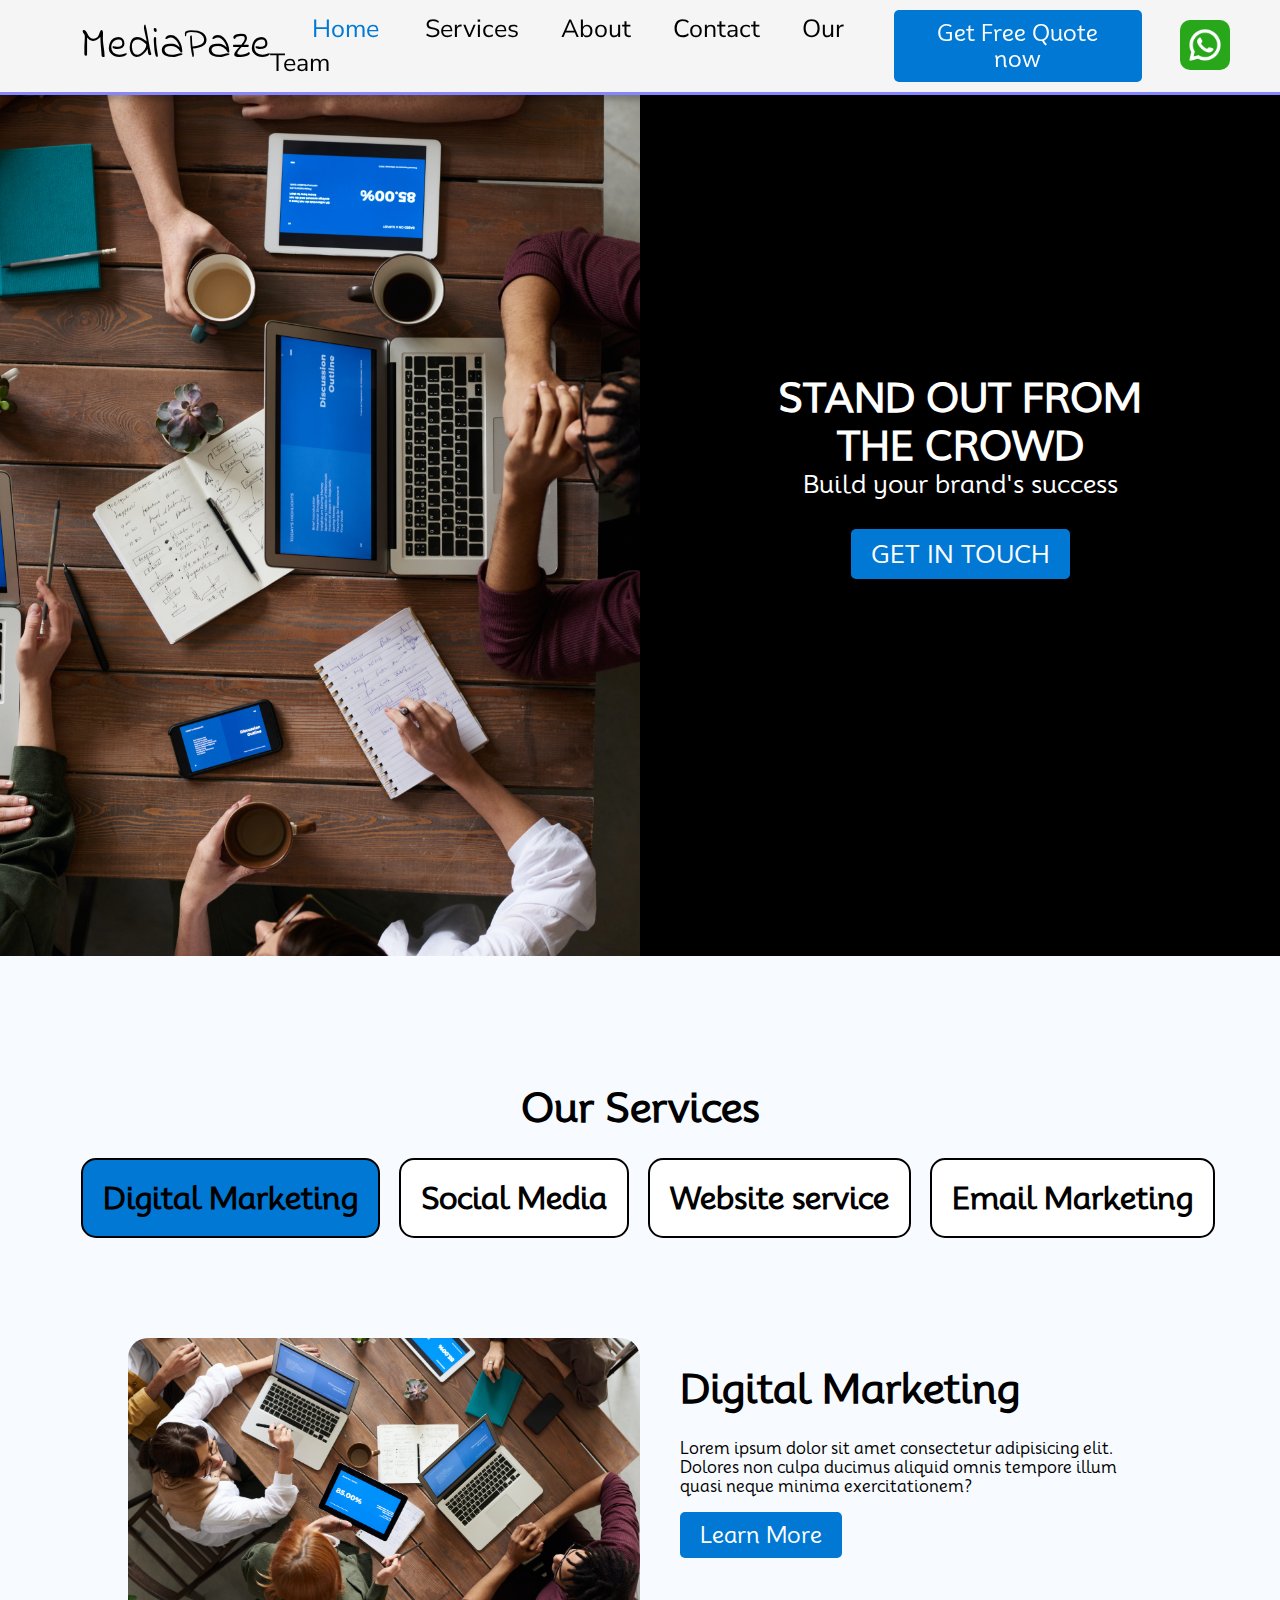
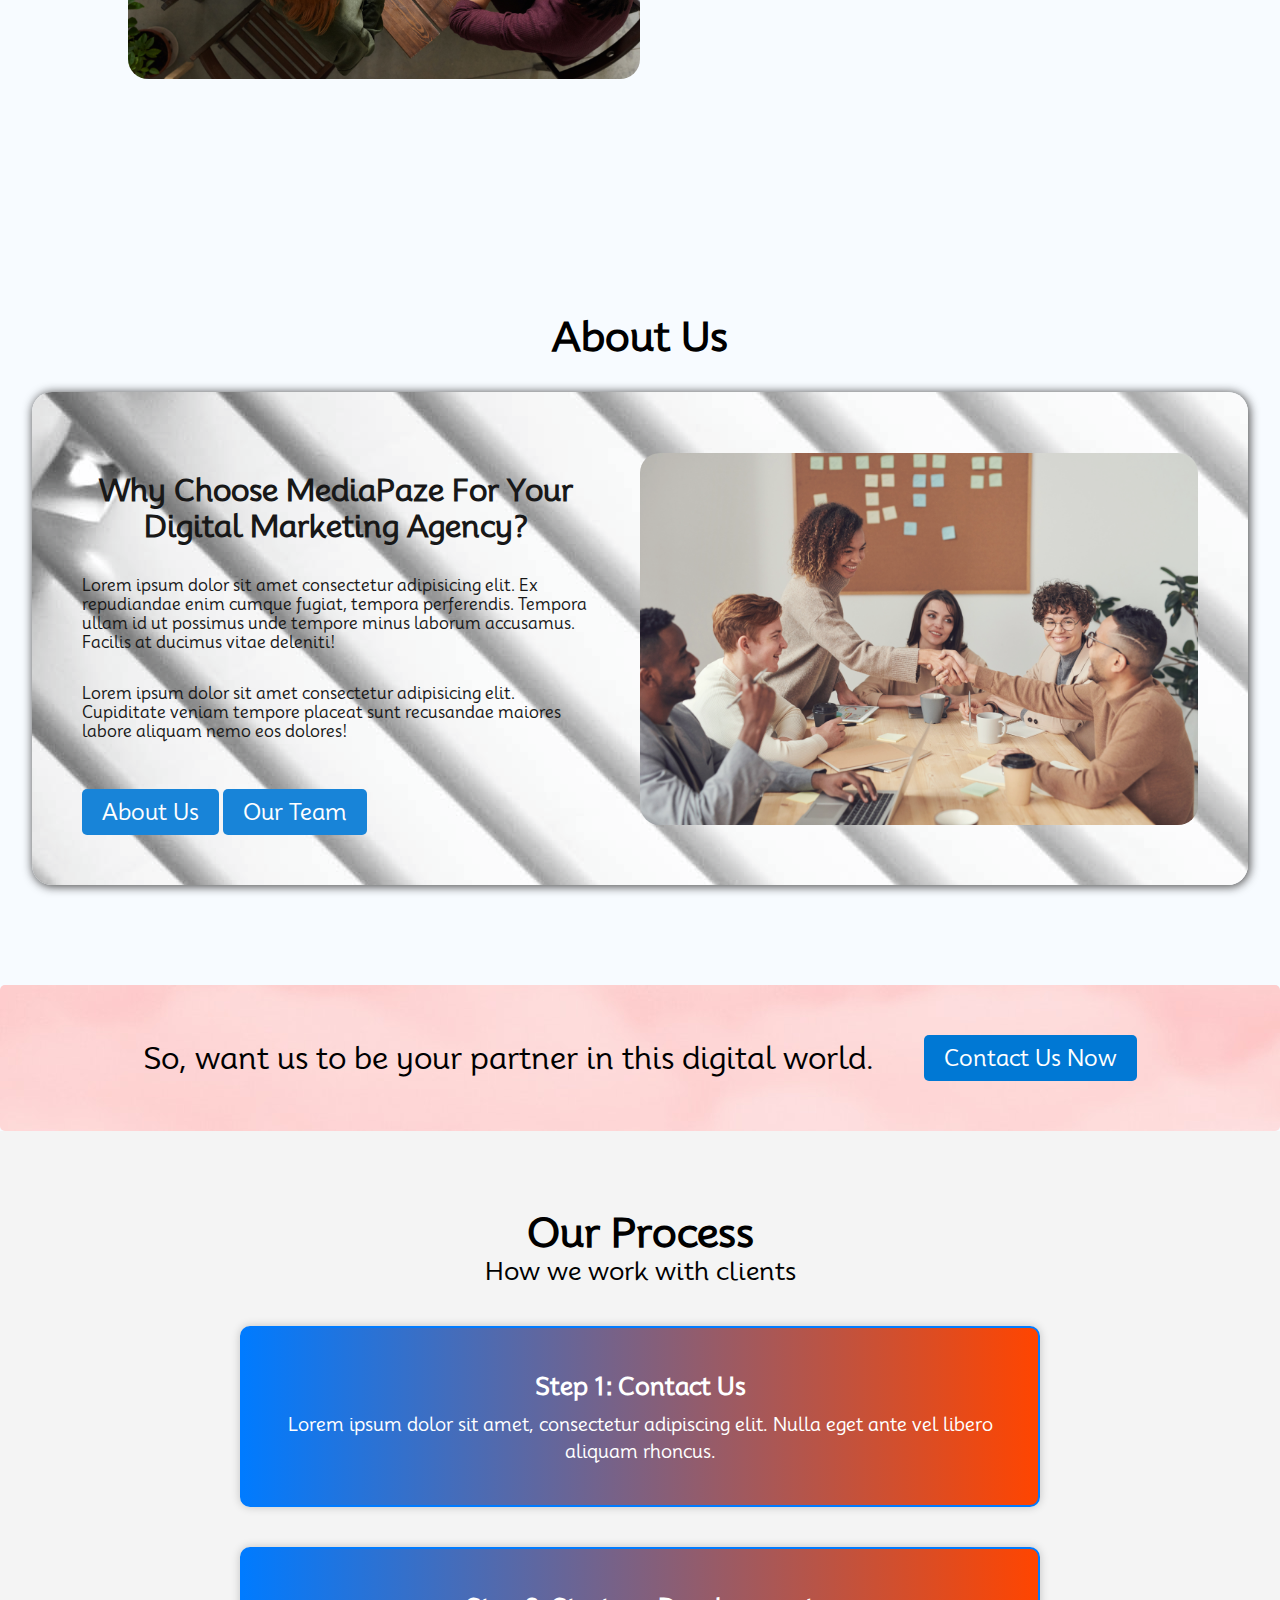
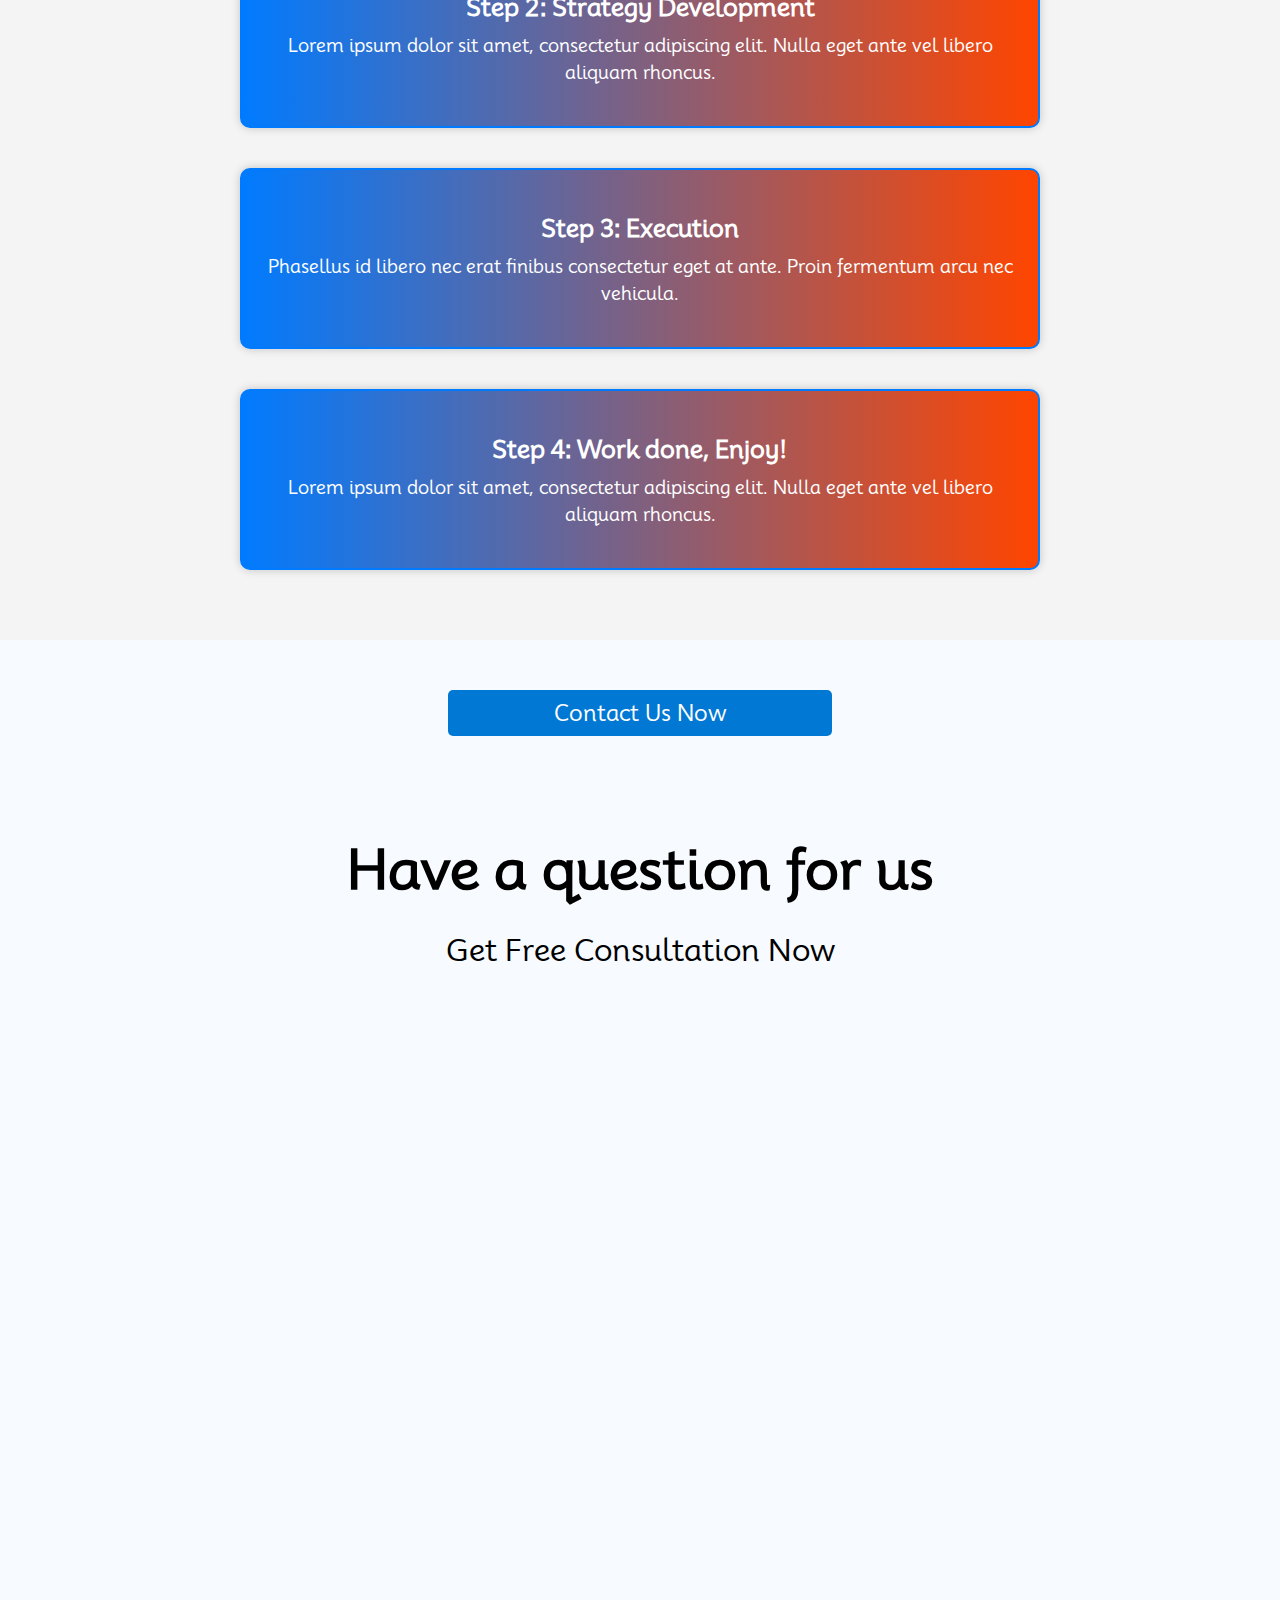
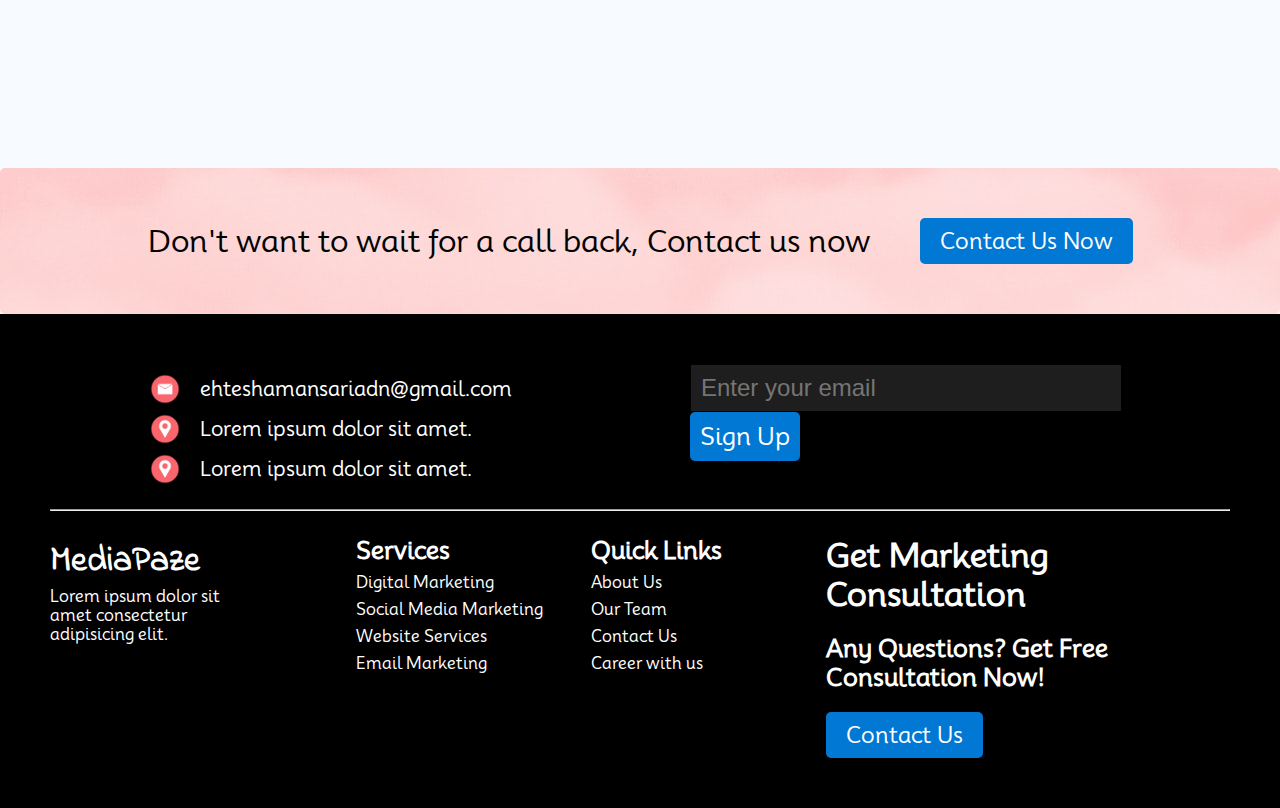
==== commit a1911e57: "some changes in footer" ====
--- a/SRC/HTML/index.html
+++ b/SRC/HTML/index.html
@@ -256,6 +256,7 @@
                 <h1 id="footer-logo">MediaPaze</h1>
                 <p>Lorem ipsum dolor sit amet consectetur adipisicing elit.</p>
             </div>
+            <div class="footer-part2-quicklinks">
             <div class="footer-links">
                 <h2>Services</h2>
                 <div class="footer-links-sec">
@@ -273,7 +274,7 @@
                     <a href="#">Contact Us</a>
                     <a href="#">Career with us</a>
                 </div>
-            </div>
+            </div></div>
             <div class="footer-quote">
                 <h1>Get Marketing Consultation</h1>
                 <h2>Any Questions? Get Free Consultation Now!</h2>
--- a/SRC/CSS/style.css
+++ b/SRC/CSS/style.css
@@ -328,6 +328,26 @@
     .intro-cont-text-area span{
         font-size: 3vw;
     }
-    
+    .service-menu-item{
+        font-size: 2vw;
+        padding: 10px;
+    }
+    .content{
+        flex-direction: column;
+    }
+    .content img{
+        width: 100%;
+    }
+    .service-content-text-area{
+        text-align: center;
+    }
+
+    .about{
+        flex-direction: column-reverse;
+    }
+    .about img{
+        width: 100%;
+
+    }
 
 }--- a/SRC/CSS/common.css
+++ b/SRC/CSS/common.css
@@ -2,9 +2,9 @@
 
 :root {
     --main-bg-color: #0078d4;
-  }
-
-  
+}
+
+
 * {
     box-sizing: border-box;
     /* border: 1px solid red; */
@@ -44,33 +44,33 @@
 
 .get-quote {
     display: inline-block;
-    padding: 10px 20px; 
-    background-color: var(--main-bg-color); 
-    color: white; 
+    padding: 10px 20px;
+    background-color: var(--main-bg-color);
+    color: white;
     text-align: center;
     text-decoration: none;
     cursor: pointer;
-    border-radius: 5px; 
-    transition: background-color 0.3s ,color 0.5s; 
+    border-radius: 5px;
+    transition: background-color 0.3s, color 0.5s;
     font-family: 'Mooli', sans-serif;
     font-size: 22px;
-    
-}
-
-.get-quote:hover{
+
+}
+
+.get-quote:hover {
     background-color: #00ff08e8;
     font-weight: bolder;
     color: black;
 }
 
 
-#logo{
+#logo {
     font-size: 45px;
     margin-left: 60px;
     font-family: 'Indie Flower', cursive;
 }
 
-nav a{
+nav a {
     text-decoration: none;
     color: black;
     margin-left: 38px;
@@ -78,24 +78,26 @@
     font-size: 25px;
     transition: background-color 0.3s, color 0.3s;
 }
+
 nav a.active {
     padding: 4px;
     border-radius: 10px;
     color: var(--main-bg-color);
 }
 
-nav a:hover{
+nav a:hover {
     padding: 4px;
     border-radius: 10px;
     color: var(--main-bg-color);
 }
 
 
-.options{
+.options {
     align-items: center;
     margin: auto;
 }
-nav{
+
+nav {
     padding: 10px;
     padding-left: 20px;
     padding-right: 50px;
@@ -111,14 +113,15 @@
     position: fixed;
     margin-bottom: 200px;
 }
-nav a img{
+
+nav a img {
     width: 50px;
     height: 50px;
     margin-top: 7px;
     border-radius: 10px;
 }
 
-nav a img:hover{
+nav a img:hover {
     box-shadow: 1px 1px 10px 1px grey;
 
 }
@@ -161,7 +164,7 @@
 
 
 
-#get-quote-section{
+#get-quote-section {
     display: flex;
     flex-direction: row;
     background-image: url(../MEDIA/quote-background.jpg);
@@ -174,7 +177,7 @@
     border-radius: 5px;
 }
 
-#get-quote-section-text{
+#get-quote-section-text {
     font-size: 30px;
     margin-right: 50px;
 }
@@ -197,7 +200,7 @@
 
 
 
-.footer{
+.footer {
     background-color: black;
     color: white;
     font-family: 'Mooli', sans-serif;
@@ -205,18 +208,18 @@
     padding: 50px 50px;
 }
 
-.footer a{
+.footer a {
     text-decoration: none;
     color: white;
 }
 
-.footer-part1{
-    display: flex;
-    flex-direction: row;
-}
-
-
-.address-a-info{
+.footer-part1 {
+    display: flex;
+    flex-direction: row;
+}
+
+
+.address-a-info {
     display: flex;
     flex-direction: column;
     justify-content: center;
@@ -224,13 +227,13 @@
     width: 50%;
 }
 
-.address-a-info img{
+.address-a-info img {
     width: 30px;
     height: 30px;
     margin-right: 20px;
 }
 
-.aai-content{
+.aai-content {
     display: flex;
     flex-direction: row;
     align-items: center;
@@ -238,18 +241,18 @@
     margin-top: 10px;
 }
 
-.aai-content p{
-    margin: 0;
-    align-items: center;
-}
-
-.newsletter{
+.aai-content p {
+    margin: 0;
+    align-items: center;
+}
+
+.newsletter {
     width: 50%;
     align-items: center;
-    
-}
-
-.newsletter #email-input{
+
+}
+
+.newsletter #email-input {
     width: 80%;
     height: 40%;
     padding: 10px;
@@ -260,52 +263,70 @@
     background-color: #ffffff1e;
 }
 
-#newsletter-submit{
+#newsletter-submit {
     font-size: x-large;
     padding: 10px;
     cursor: pointer;
 }
 
-#newsletter-submit:active{
+#newsletter-submit:active {
     background-color: #92c5eb;
 }
 
-.footer-part2{
-    display: flex;
-    flex-direction: row;
-}
-
-#footer-logo{
+.footer-part2 {
+    display: flex;
+    flex-direction: row;
+}
+
+#footer-logo {
     font-family: 'Indie Flower', cursive;
     font-size: 35px;
     margin: 0;
-    
-}
-.footer-about p{
+
+}
+
+.footer-about p {
     margin: 0;
     word-wrap: break-word;
 }
-.footer-about{
+
+.footer-about {
     width: 20%;
 }
 
-.footer-links{
+.footer-links {
     display: flex;
     flex-direction: column;
-    width: 20%;
-}
-
-.footer-links .footer-links-sec{
+    width: 50%;
+}
+.footer-links h2{
+    margin: 0;
+}
+.footer-quote h1{
+    margin: 0;
+}
+
+.footer-links .footer-links-sec {
     display: flex;
     flex-direction: column;
 }
 
-.footer-links-sec a{
+.footer-links-sec a {
     transition: color 0.5s;
     margin-top: 8px;
 }
-.footer-links-sec a:hover{
-color: #ff4500;
+
+.footer-links-sec a:hover {
+    color: #ff4500;
+}
+
+.footer-part2-quicklinks{
+    display: flex;
+    justify-content: center;
+    width: 50%;
+    margin: 0;
+    flex-direction: row;
+    margin-left: 10%;
 }
 
 
@@ -318,46 +339,52 @@
 
 /* RESPONSIVNESS */
 
-@media(min-width:801px){
-    .hamburger-menu{
+@media(min-width:801px) {
+    .hamburger-menu {
         display: none;
     }
-    .menu-items{
+
+    .menu-items {
         display: none;
     }
 }
 
 
-@media(max-width:800px){
-    nav .options{
+@media(max-width:800px) {
+    nav .options {
         display: none;
     }
-    nav{
+
+    nav {
         padding: 0;
         z-index: 999;
     }
-    
-    #nav-get-quote{
+
+    #nav-get-quote {
         display: none;
     }
-    #logo{
+
+    #logo {
         font-size: 5vh;
         margin-left: 5vw;
         margin-right: 0;
     }
-    #wa-icon{
+
+    #wa-icon {
         display: block;
         position: relative;
         right: 0;
         margin-right: 0;
         margin-left: auto;
     }
-    #wa-icom img{
+
+    #wa-icom img {
         width: 10px;
         height: 10px;
         margin: 0 0;
     }
-    .hamburger-menu{
+
+    .hamburger-menu {
         display: flex;
         flex-direction: column;
         cursor: pointer;
@@ -366,20 +393,23 @@
         right: 0;
         margin-right: 0;
         margin-left: 0;
-        
-    }
-    .bar{
+
+    }
+
+    .bar {
         width: 30px;
         height: 3px;
         background-color: #000000;
         margin: 3px 0;
     }
-    .menu-items{
+
+    .menu-items {
         display: none;
 
-        
-    }
-    .show-menu{
+
+    }
+
+    .show-menu {
         display: block;
         position: absolute;
         height: 100vh;
@@ -390,11 +420,13 @@
         box-shadow: 0 2px 5px rgba(0, 0, 0, 0.2);
         transition: display 2s;
     }
-    .menu-items li{
+
+    .menu-items li {
         list-style: none;
         margin-bottom: 10px;
     }
-    .menu-items a{
+
+    .menu-items a {
         text-decoration: none;
         color: #333;
     }
@@ -404,6 +436,58 @@
 }
 
 
-
-
-
+@media(max-width:800px) {
+    .address-a-info {
+        margin: 0;
+    }
+
+    .aai-content img {
+        width: 20px;
+        height: 20px;
+        margin-right: 10px;
+    }
+
+    .aai-content {
+        font-size: 2vw;
+        margin-left: 10px;
+    }
+
+    .newsletter #email-input {
+        display: flex;
+        flex-direction: row;
+        width: 80%;
+        height: 40%;
+        padding: 10px;
+        align-items: center;
+        font-size: 2.5vw;
+    }
+    #email-input{
+        margin-bottom: 5px;
+    }
+    #newsletter-submit{
+        font-size: 2vw;
+    }
+    .footer-links{
+        /* margin-left: 20%; */
+        margin: 10% 0;
+        width: 100%;
+    }
+
+    .footer-part2{
+        flex-direction: column;
+    }
+    .footer-about,.footer-links, .footer-quote{
+        width: 100%;
+    }
+    .footer-part2-hr{
+        width: 100%;
+    }
+    .footer-part2-quicklinks{
+        display: flex;
+        width: 100%;
+        flex-direction: row;
+        justify-content: space-between;
+    }
+
+
+}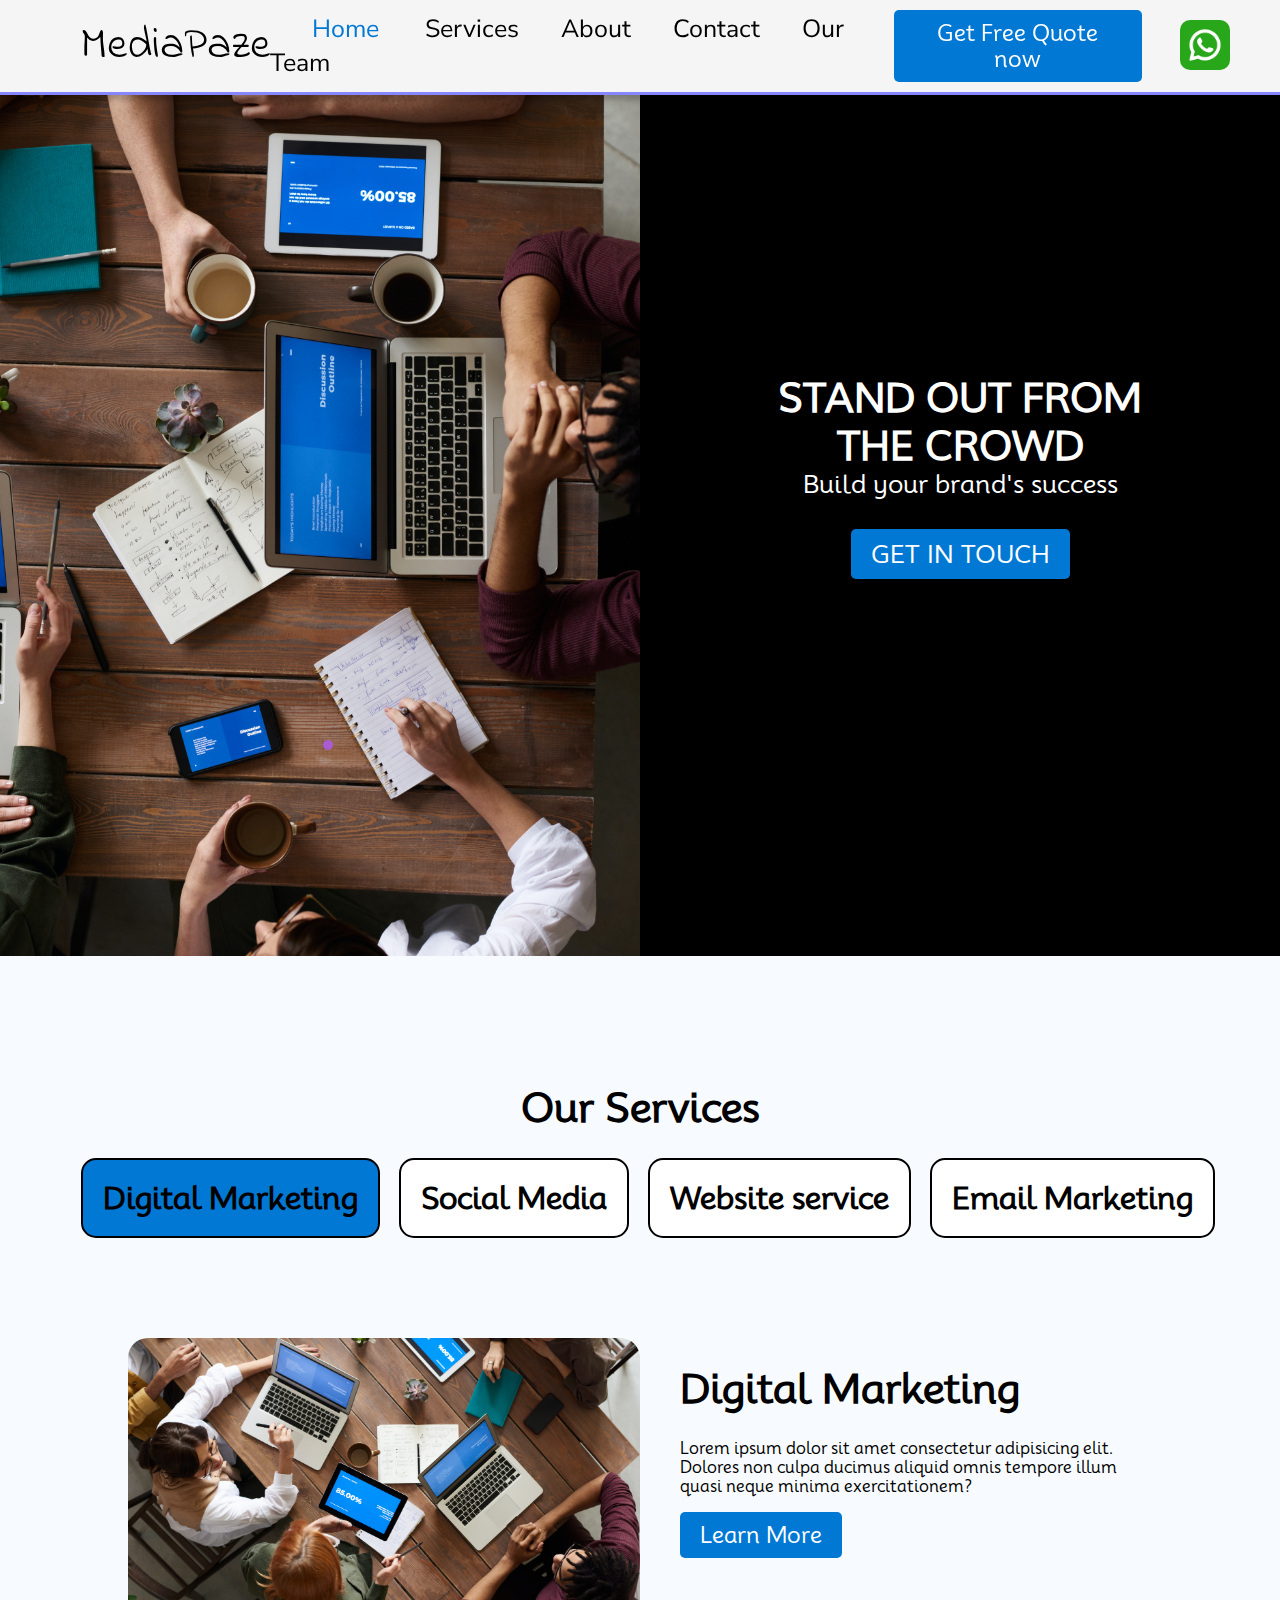
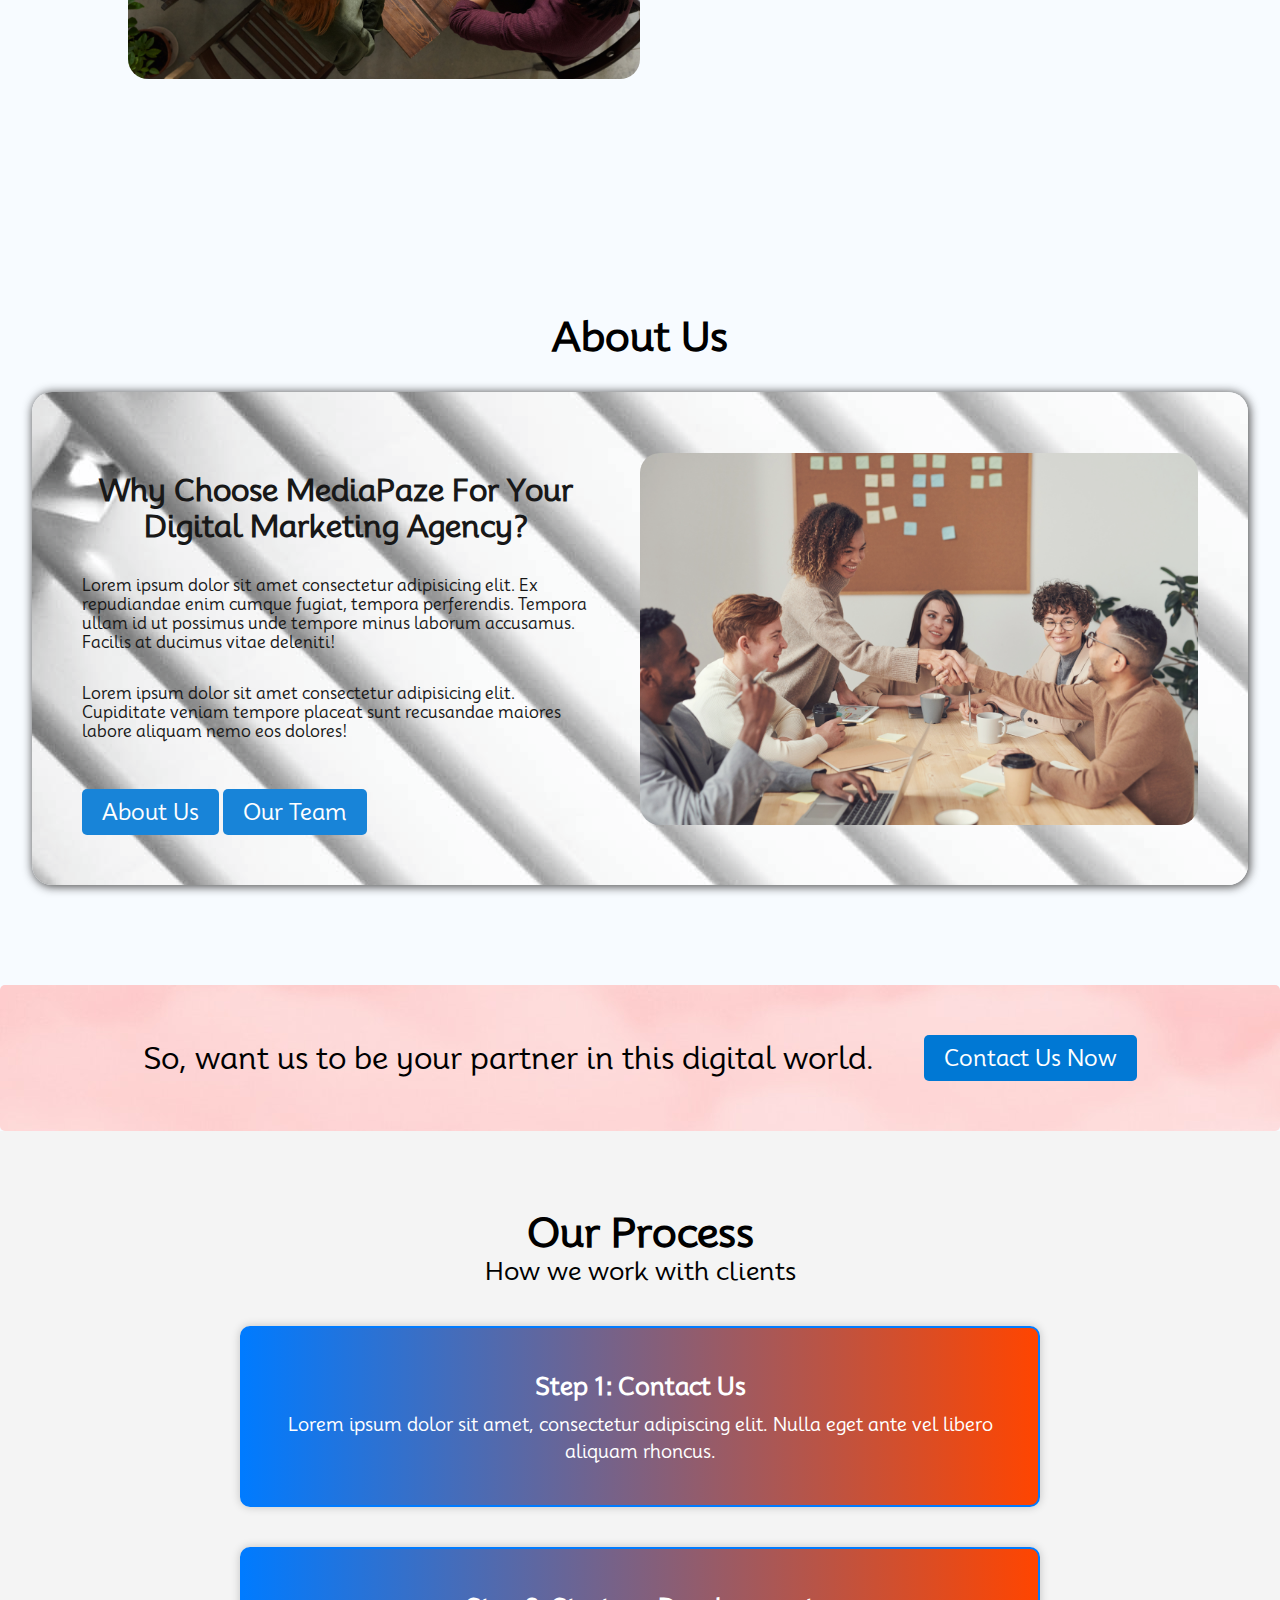
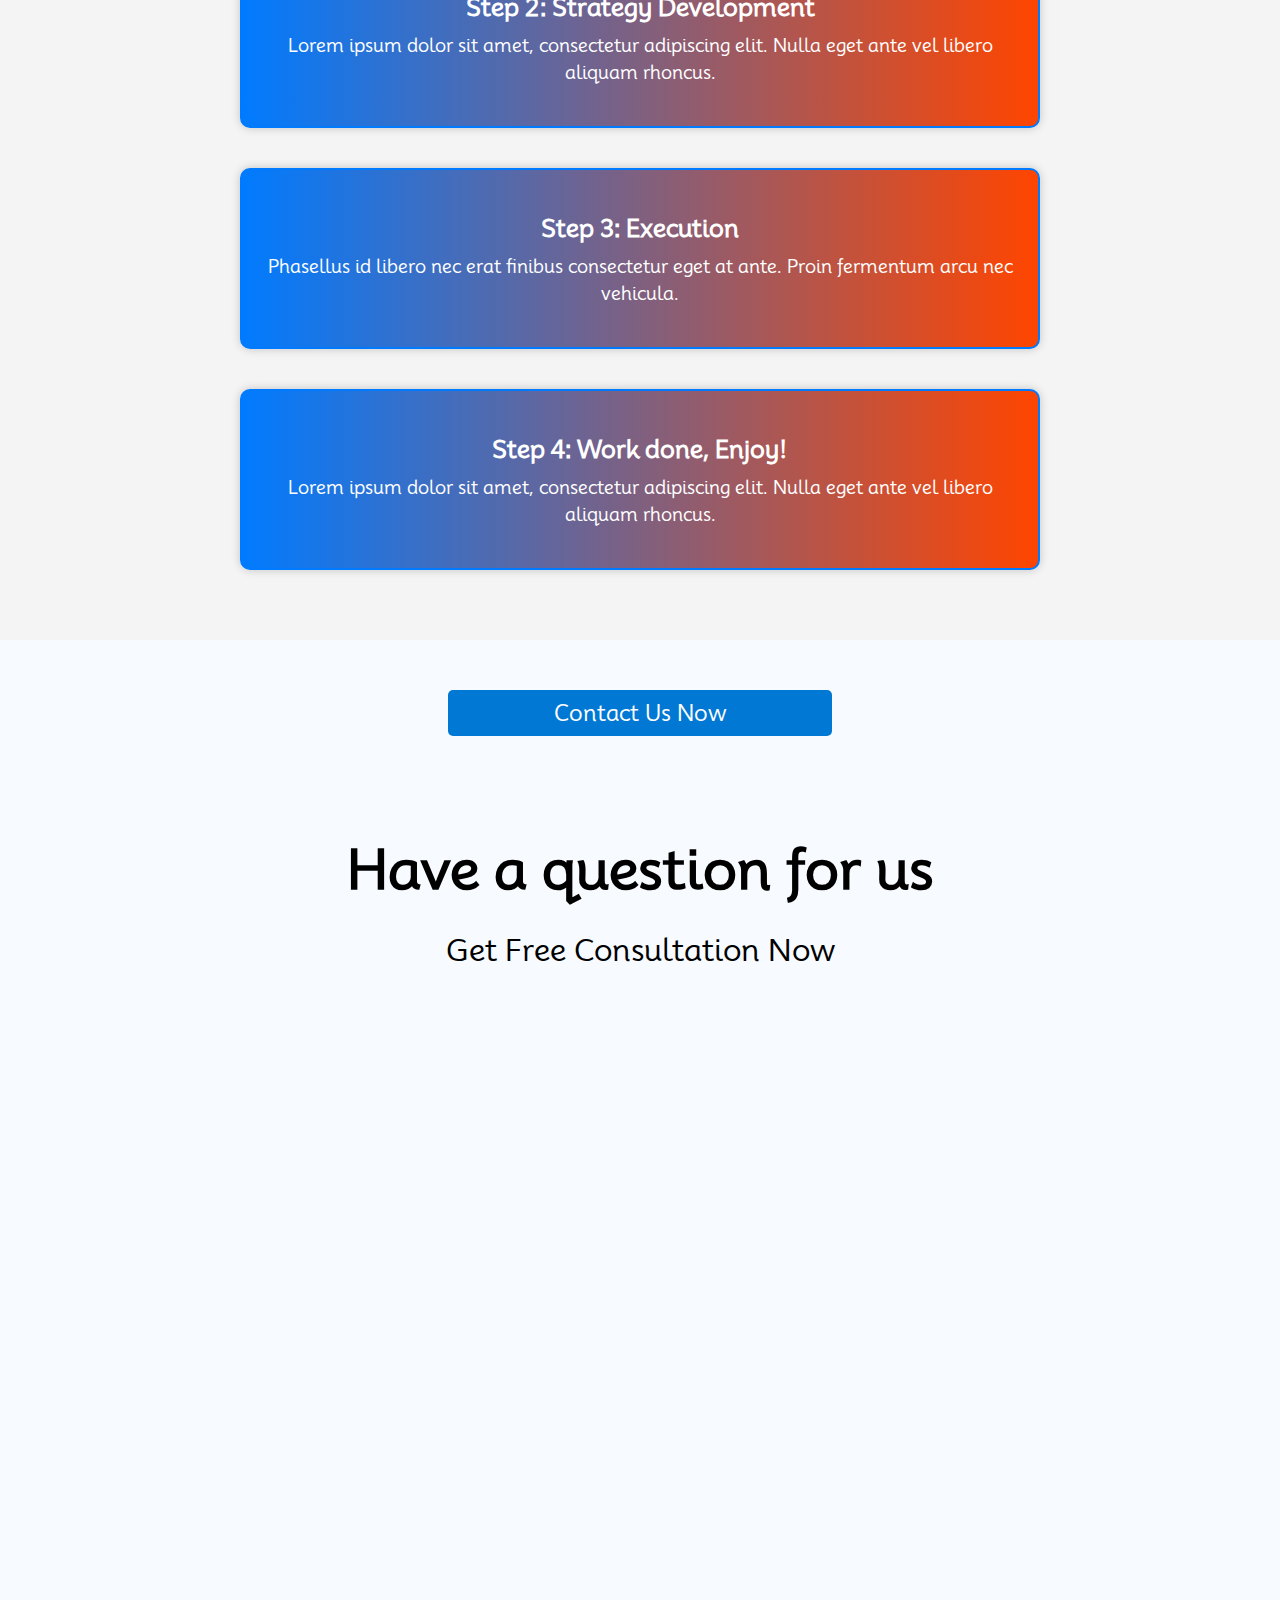
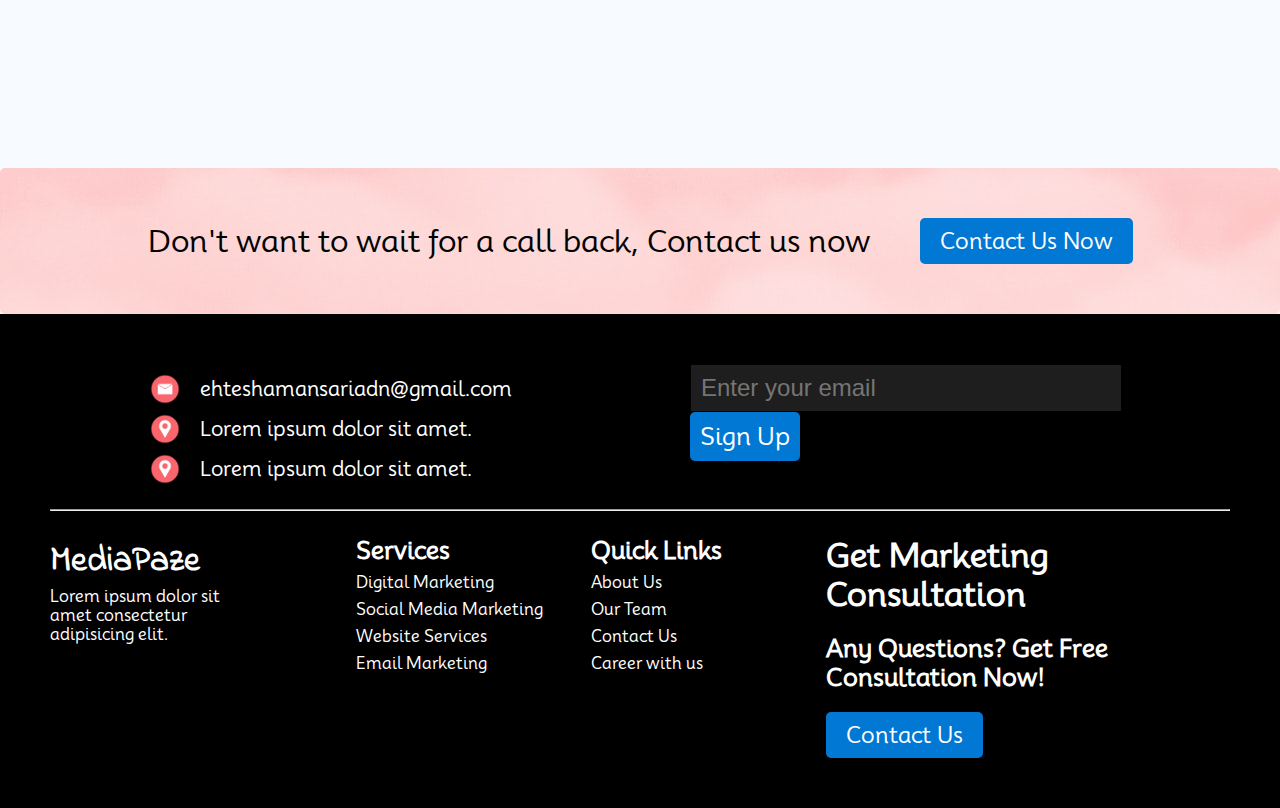
==== commit 294f6bf7: "finla half" ====
--- a/SRC/HTML/index.html
+++ b/SRC/HTML/index.html
@@ -16,7 +16,7 @@
             <span class="get-quote" onclick="window.location.href = '#'">Get your free quote now</span>
         </div> -->
         <nav>
-            <span id="logo">MediaPaze</span>
+            <span id="logo"><a href="../HTML/index.html">MediaPaze</a></span>
             <div class="options">
 
                 <a href="../HTML/index.html" class="active">Home</a>
--- a/SRC/CSS/style.css
+++ b/SRC/CSS/style.css
@@ -331,9 +331,11 @@
     .service-menu-item{
         font-size: 2vw;
         padding: 10px;
+        margin-left: 5px;
     }
     .content{
         flex-direction: column;
+        margin-bottom: 100px;
     }
     .content img{
         width: 100%;
@@ -344,9 +346,14 @@
 
     .about{
         flex-direction: column-reverse;
+        padding: 10px 10px;
+    }
+    .about-text-area{
+        width: 100%;
     }
     .about img{
         width: 100%;
+        margin-left: 0;
 
     }
 
--- a/SRC/CSS/common.css
+++ b/SRC/CSS/common.css
@@ -64,10 +64,13 @@
 }
 
 
-#logo {
+#logo a{
     font-size: 45px;
     margin-left: 60px;
     font-family: 'Indie Flower', cursive;
+}
+#logo a:hover{
+    color: red;
 }
 
 nav a {
@@ -483,11 +486,16 @@
         width: 100%;
     }
     .footer-part2-quicklinks{
+        margin: 0;
+        justify-content: center;
         display: flex;
         width: 100%;
         flex-direction: row;
         justify-content: space-between;
     }
+    .footer{
+        padding: 10px 10px;
+    }
 
 
 }